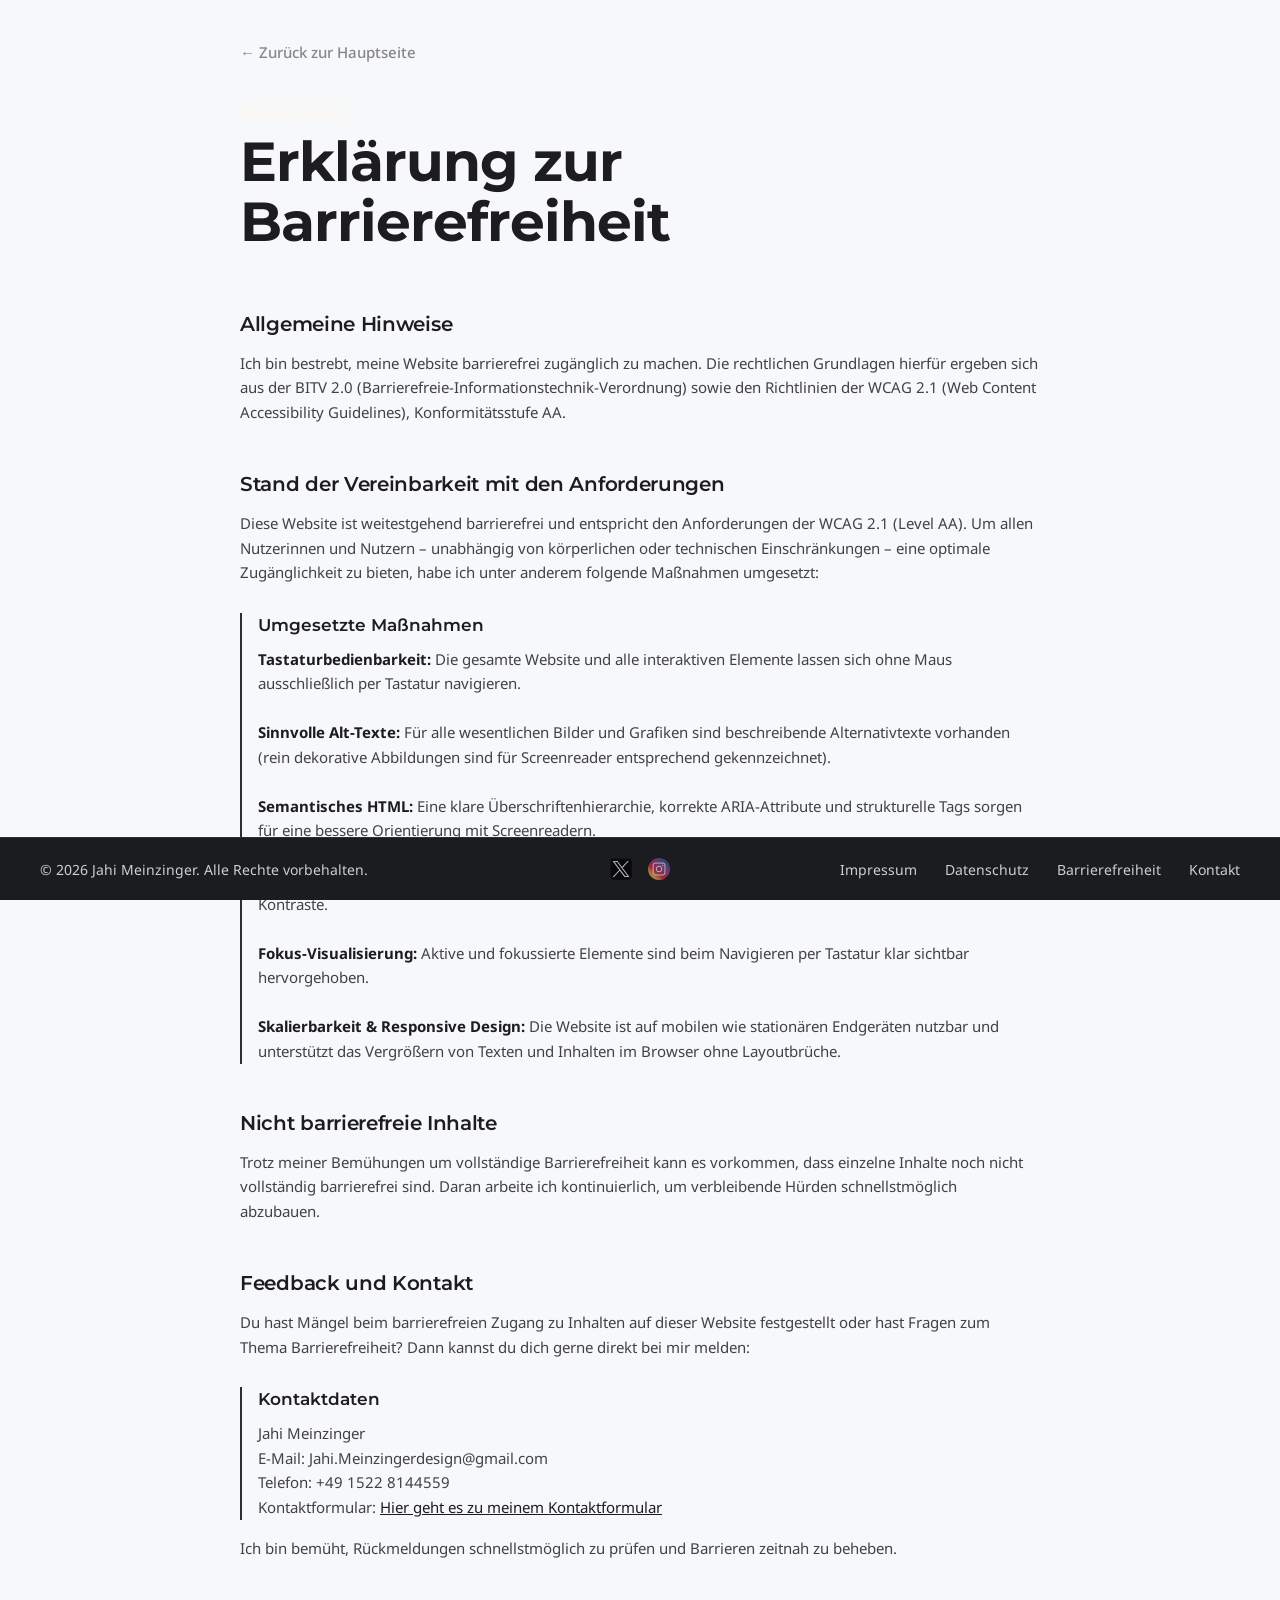
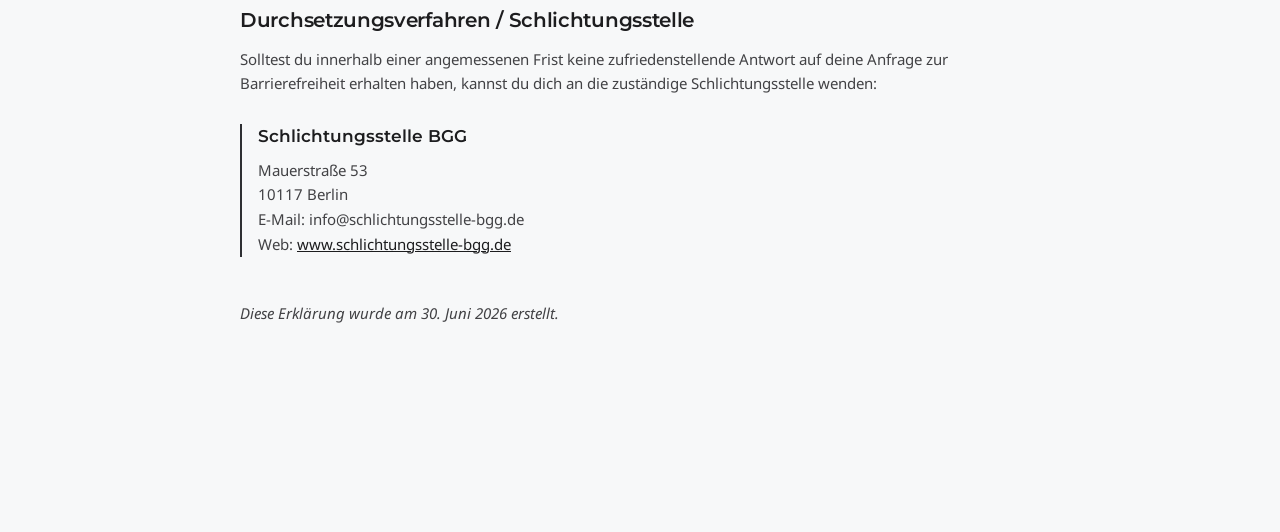
==== barrierefreiheit.html @ 6b7f763b "Website Upload All Code" ====
<!DOCTYPE html>
<html lang="de">
<head>
    <meta charset="UTF-8">
    <meta name="viewport" content="width=device-width, initial-scale=1.0">
    <title>Barrierefreiheit — Jahi Meinzinger</title>
    <link rel="stylesheet" href="style.css">
</head>
<body class="legal-page">

    <!-- Header mit Zurück-Link -->
    <header class="legal-header">
        <a href="index.html" class="back-link">&larr; Zurück zur Hauptseite</a>
    </header>

    <!-- Hauptinhalt Erklärung zur Barrierefreiheit -->
    <main class="legal-container">
        <span class="legal-tag">RECHTLICHES</span>
        <h1 class="legal-title">Erklärung zur Barrierefreiheit</h1>

        <!-- Einleitung & Grundlagen -->
        <section class="legal-block">
            <h4>Allgemeine Hinweise</h4>
            <p>
                Ich bin bestrebt, meine Website barrierefrei zugänglich zu machen. Die rechtlichen Grundlagen hierfür ergeben sich aus der BITV 2.0 (Barrierefreie-Informationstechnik-Verordnung) sowie den Richtlinien der WCAG 2.1 (Web Content Accessibility Guidelines), Konformitätsstufe AA.
            </p>
        </section>

        <!-- Stand der Vereinbarkeit -->
        <section class="legal-block">
            <h4>Stand der Vereinbarkeit mit den Anforderungen</h4>
            <p>
                Diese Website ist weitestgehend barrierefrei und entspricht den Anforderungen der WCAG 2.1 (Level AA). Um allen Nutzerinnen und Nutzern – unabhängig von körperlichen oder technischen Einschränkungen – eine optimale Zugänglichkeit zu bieten, habe ich unter anderem folgende Maßnahmen umgesetzt:
            </p>

            <div class="legal-sub-block">
                <h3>Umgesetzte Maßnahmen</h3>
                <p><strong>Tastaturbedienbarkeit:</strong> Die gesamte Website und alle interaktiven Elemente lassen sich ohne Maus ausschließlich per Tastatur navigieren.</p>
                <br>
                <p><strong>Sinnvolle Alt-Texte:</strong> Für alle wesentlichen Bilder und Grafiken sind beschreibende Alternativtexte vorhanden (rein dekorative Abbildungen sind für Screenreader entsprechend gekennzeichnet).</p>
                <br>
                <p><strong>Semantisches HTML:</strong> Eine klare Überschriftenhierarchie, korrekte ARIA-Attribute und strukturelle Tags sorgen für eine bessere Orientierung mit Screenreadern.</p>
                <br>
                <p><strong>Farbkontraste:</strong> Alle Text- und Interaktionselemente erfüllen die Mindestanforderungen an ausreichende Kontraste.</p>
                <br>
                <p><strong>Fokus-Visualisierung:</strong> Aktive und fokussierte Elemente sind beim Navigieren per Tastatur klar sichtbar hervorgehoben.</p>
                <br>
                <p><strong>Skalierbarkeit & Responsive Design:</strong> Die Website ist auf mobilen wie stationären Endgeräten nutzbar und unterstützt das Vergrößern von Texten und Inhalten im Browser ohne Layoutbrüche.</p>
            </div>
        </section>

        <!-- Nicht barrierefreie Inhalte -->
        <section class="legal-block">
            <h4>Nicht barrierefreie Inhalte</h4>
            <p>
                Trotz meiner Bemühungen um vollständige Barrierefreiheit kann es vorkommen, dass einzelne Inhalte noch nicht vollständig barrierefrei sind. Daran arbeite ich kontinuierlich, um verbleibende Hürden schnellstmöglich abzubauen.
            </p>
        </section>

        <!-- Feedback und Kontakt -->
        <section class="legal-block">
            <h4>Feedback und Kontakt</h4>
            <p>
                Du hast Mängel beim barrierefreien Zugang zu Inhalten auf dieser Website festgestellt oder hast Fragen zum Thema Barrierefreiheit? Dann kannst du dich gerne direkt bei mir melden:
            </p>

            <div class="legal-sub-block">
                <h3>Kontaktdaten</h3>
                <p>
                    Jahi Meinzinger<br>
                    E-Mail: Jahi.Meinzingerdesign@gmail.com<br>
                    Telefon: +49 1522 8144559<br>
                    Kontaktformular: <a href="index.html#kontakt">Hier geht es zu meinem Kontaktformular</a>
                </p>
            </div>
            <p style="margin-top: 16px;">
                Ich bin bemüht, Rückmeldungen schnellstmöglich zu prüfen und Barrieren zeitnah zu beheben.
            </p>
        </section>

        <!-- Durchsetzungsverfahren -->
        <section class="legal-block">
            <h4>Durchsetzungsverfahren / Schlichtungsstelle</h4>
            <p>
                Solltest du innerhalb einer angemessenen Frist keine zufriedenstellende Antwort auf deine Anfrage zur Barrierefreiheit erhalten haben, kannst du dich an die zuständige Schlichtungsstelle wenden:
            </p>

            <div class="legal-sub-block">
                <h3>Schlichtungsstelle BGG</h3>
                <p>
                    Mauerstraße 53<br>
                    10117 Berlin<br>
                    E-Mail: info@schlichtungsstelle-bgg.de<br>
                    Web: <a href="https://www.schlichtungsstelle-bgg.de" target="_blank" rel="noopener noreferrer">www.schlichtungsstelle-bgg.de</a>
                </p>
            </div>
        </section>

        <!-- Datum -->
        <section class="legal-block">
            <p><em>Diese Erklärung wurde am 30. Juni 2026 erstellt.</em></p>
        </section>
    </main>

    <!-- Footer -->
    <footer class="site-footer">
        <div class="footer-container">
            <p class="footer-copy">&copy; 2026 Jahi Meinzinger. Alle Rechte vorbehalten.</p>

            <div class="footer-social">
                <a href="https://x.com/J4111v1" target="_blank" rel="noopener noreferrer" aria-label="X (Twitter)">
                    <img src="assets/social-media/X-Logo-80x80.png" alt="X" class="social-icon">
                </a>
                <a href="https://www.instagram.com/j4111v1/" target="_blank" rel="noopener noreferrer" aria-label="Instagram">
                    <img src="assets/social-media/Instagram-Logo-80x80.png" alt="Instagram" class="social-icon">
                </a>
            </div>
            
            <nav class="footer-nav">
                <a href="impressum.html">Impressum</a>
                <a href="datenschutz.html">Datenschutz</a>
                <a href="barrierefreiheit.html">Barrierefreiheit</a>
                <a href="kontakt.html">Kontakt</a>
            </nav>
        </div>
    </footer>

</body>
</html>
---- style.css ----
/* ==========================================
   1. GOOGLE FONTS EINBINDEN
   (Montserrat, Lora, Noto Sans, Nunito Sans)
   ========================================== */
@import url('https://fonts.googleapis.com/css2?family=Lora:ital,wght@0,500;1,500&family=Montserrat:ital,wght@0,500;1,500&family=Noto+Sans:ital,wght@0,400;1,400&family=Nunito+Sans:ital,wght@0,500;1,500&display=swap');

/* ==========================================
   2. DESIGN-SYSTEM (VARIABLEN)
   ========================================== */
:root {
    /* Farben */
    --color-impressum-black: #1F1F1F;
    --color-white: #FFFFFF;
    --color-blue-house: #0C5AAA;
    --color-transparent-black: #1F1F1FB5;
    --color-skin: #FFF4E9;
    --color-black: #1B1C20;
    --color-white-subheadline: #FFFFFFC9;
    --color-divider: #1F1F1F45;
    --color-radial-black: #2E2F33;
    --color-blue-link: #008FCC;

    /* Schriften (Default = Montserrat) */
    --font-primary: 'Montserrat', sans-serif;
    --font-secondary: 'Lora', serif;
    --font-text: 'Noto Sans', sans-serif;
    --font-accent: 'Nunito Sans', sans-serif;
}

/* ==========================================
   3. GLOBALE BASE-STYLES (DEFAULT-REGELN)
   ========================================== */

/* Sanftes Scrollen für den OnePager */
html {
    scroll-behavior: smooth;
}

/* Standards für den Body */
body {
    font-family: var(--font-text);
    font-size: 16px;
    font-weight: 400;
    color: var(--color-black);
    background-color: var(--color-white);
    margin: 0;
    padding: 0;
    line-height: 1.5;
}

/* ==========================================
   4. ÜBERSCHRIFTEN (DEFAULT = MONTSERRAT 500)
   ========================================== */
h1,
h2,
h3,
h4,
h5,
h6 {
    font-family: var(--font-primary);
    font-weight: 500;
    margin-top: 0;
}

h1 { font-size: 86px; }
h2 { font-size: 60px; }
h3 { font-size: 54px; }
h4 { font-size: 44px; }
h5 { font-size: 34px; }
h6 { font-size: 28px; }

/* ==========================================
   5. HEADER & NAVIGATION STYLES
   ========================================== */

/* Die schwarze Leiste über die gesamte Breite */
.site-header {
    background-color: var(--color-black);
    height: 75px;
    width: 100%;
    position: sticky;
    top: 0;
    z-index: 1000;
    border-bottom: 1px solid var(--color-white);
}

/* Der innere Container */
.header-container {
    max-width: 1200px;
    height: 100%;
    margin: 0 auto;
    padding: 0 40px;
    display: flex;
    justify-content: space-between;
    align-items: center;
}

/* Logo Styling */
.logo-link {
    display: flex;
    align-items: center;
}

.logo-img {
    width: 45px;
    height: auto;
}

/* Navigations-Liste */
.main-nav ul {
    list-style: none;
    margin: 0;
    padding: 0;
    display: flex;
    gap: 32px;
}

/* Die Links im Menü */
.main-nav a {
    position: relative;
    text-decoration: none;
    color: var(--color-white);
    font-family: var(--font-primary);
    font-size: 16px;
    font-weight: 500;
    padding-bottom: 6px;
    transition: color 0.3s ease;
}

.main-nav a::after {
    content: '';
    position: absolute;
    bottom: 0;
    left: 0;
    width: 0%;
    height: 2px;
    background-color: var(--color-skin);
    transition: width 0.3s ease;
}

.main-nav a:hover::after {
    width: 100%;
}

/* ==========================================
   6. HERO SECTION
   ========================================== */
.hero-section {
    width: 100%;
    min-height: calc(100vh - 75px);
    background: radial-gradient(circle at center, var(--color-radial-black) 0%, var(--color-black) 80%);
    display: flex;
    align-items: flex-start;
    padding-top: 7vh;
    box-sizing: border-box;
    position: relative;
    overflow: hidden;
}

.hero-container {
    max-width: 1200px;
    width: 100%;
    margin: 0 auto;
    padding: 0 40px;
}

/* ==========================================
   7. HERO INHALTE (TEXT & TITEL)
   ========================================== */
.hero-text-block {
    max-width: 650px;
    width: 100%;
    display: flex;
    flex-direction: column;
    gap: 0px;
    position: relative;
    z-index: 3;
}

.overline {
    font-family: var(--font-accent);
    font-size: 16px;
    font-weight: 500;
    color: var(--color-white-subheadline);
    text-transform: uppercase;
    letter-spacing: 1.5px;
    display: block;
    margin-bottom: 6px;
}

.section-title {
    color: var(--color-white);
    margin-bottom: -6px;
    line-height: 1.1;
    position: relative;
    transform: translate(-5px, 0px);
}

.section-number {
    font-family: var(--font-primary);
    font-size: 24px;
    font-weight: 500;
    color: var(--color-white);
    position: absolute;
    right: calc(100% + 16px);
    top: -7px;
    transform: translate(0px, 14px);
}

.hero-subheadline {
    font-family: var(--font-secondary);
    font-size: 16px;
    font-weight: 500;
    color: var(--color-white-subheadline);
    line-height: 1.6;
    transform: translate(0px, -14px);
    margin-bottom: 140px;
}

/* ==========================================
   8. MAIN HEADLINE & ANIMATED TEXT
   ========================================== */
.hero-main-title {
    font-family: var(--font-primary);
    font-size: 80px;
    font-weight: 500;
    color: var(--color-white);
    line-height: 1.0;
    margin: 0;
}

.animated-text-container {
    display: inline-block;
    position: relative;
    min-width: 320px;
    height: 1.2em;
    vertical-align: bottom;
}

.animated-word {
    position: absolute;
    left: 0;
    top: 13px;
    opacity: 0;
    white-space: nowrap;
    color: var(--color-skin);
    animation: fadeTextCycle 12s infinite;
}

.animated-word:nth-child(1) { animation-delay: 0s; }
.animated-word:nth-child(2) { animation-delay: 3s; }
.animated-word:nth-child(3) { animation-delay: 6s; }
.animated-word:nth-child(4) { animation-delay: 9s; }

@keyframes fadeTextCycle {
    0% { opacity: 0; transform: translateY(12px); }
    5% { opacity: 1; transform: translateY(0); }
    22% { opacity: 1; transform: translateY(0); }
    27% { opacity: 0; transform: translateY(-12px); }
    100% { opacity: 0; }
}

@keyframes smoothCircleFade {
    0% { opacity: 0; }
    100% { opacity: 1; }
}

.hero-secondary-subheadline {
    font-family: var(--font-secondary);
    font-size: 16px;
    font-weight: 500;
    color: var(--color-white-subheadline);
    line-height: 1.6;
    margin-top: 8px;
}

.hero-actions {
    display: flex;
    gap: 16px;
    margin-top: 44px;
    align-items: center;
}

.btn {
    display: inline-flex;
    align-items: center;
    justify-content: center;
    padding: 12px 28px;
    font-family: var(--font-secondary);
    font-size: 15px;
    font-weight: 500;
    border-radius: 8px;
    text-decoration: none;
    transition: all 0.25s ease;
    cursor: pointer;
}

.btn-primary {
    background-color: var(--color-white);
    color: var(--color-black);
    border: 1px solid var(--color-white);
}

.btn-primary:hover {
    background-color: var(--color-skin);
    transform: translateY(-2px);
    border: 1px solid var(--color-skin);
    box-shadow: 0 4px 15px rgba(255, 255, 255, 0.2);
}

.btn-secondary {
    background-color: var(--color-blue-link);
    color: var(--color-white);
    border: 1px solid rgba(255, 255, 255, 0.2);
}

.btn-secondary:hover {
    background-color: var(--color-blue-house);
    transform: translateY(-2px);
    box-shadow: 0 4px 15px rgba(255, 255, 255, 0.2);
}

.hero-visual {
    position: absolute;
    right: 5%;
    bottom: 0;
    width: 50%;
    height: 100%;
    display: flex;
    justify-content: center;
    align-items: flex-end;
    z-index: 1;
    pointer-events: none;
}

.hero-blue-circle {
    position: absolute;
    width: 550px;
    height: 550px;
    border-radius: 50%;
    background: linear-gradient(180deg, var(--color-blue-link) 0%, rgba(0, 0, 0, 0) 75%);
    top: 45%;
    left: 50%;
    transform: translate(-74%, -58%);
    z-index: 1;
    animation: smoothCircleFade 3s ease-out 0s both;
}

.hero-portrait {
    position: relative;
    z-index: 2;
    height: 118%;
    object-fit: contain;
    transform: translate(-165px, 0);
}

/* ==========================================
   9. SIDE NAVIGATION (SEITEN-NAV)
   ========================================== */
.side-nav {
    position: fixed;
    right: 42px;
    top: 50%;
    transform: translateY(-50%);
    z-index: 100;
}

.side-nav-list {
    list-style: none;
    padding: 0;
    margin: 0;
    display: flex;
    flex-direction: column;
    gap: 26px;
    position: relative;
}

.side-nav-list::before {
    content: '';
    position: absolute;
    top: 12px;
    bottom: 12px;
    right: 15px;
    width: 1px;
    background-color: rgba(255, 255, 255, 0.15);
    z-index: -1;
}

.side-nav-link {
    display: flex;
    align-items: center;
    justify-content: flex-end;
    gap: 16px;
    text-decoration: none;
    color: rgba(255, 255, 255, 0.4);
    transition: all 0.3s ease;
}

.side-nav-link .nav-label {
    font-family: var(--font-secondary);
    font-size: 15px;
    font-weight: 500;
    letter-spacing: 0.5px;
    opacity: 0;
    transform: translateX(12px);
    transition: all 0.3s ease;
    white-space: nowrap;
    pointer-events: none;
}

.side-nav-link .nav-number {
    font-family: var(--font-primary);
    font-size: 13px;
    font-weight: 600;
    width: 32px;
    height: 32px;
    border-radius: 50%;
    background-color: #0d0d0d;
    border: 1px solid rgba(255, 255, 255, 0.25);
    display: flex;
    align-items: center;
    justify-content: center;
    transition: all 0.3s ease;
}

.side-nav-link:hover,
.side-nav-link.active {
    color: var(--color-white);
}

.side-nav-link:hover .nav-label,
.side-nav-link.active .nav-label {
    opacity: 1;
    transform: translateX(0);
}

.side-nav-link:hover .nav-number,
.side-nav-link.active .nav-number {
    border-color: var(--color-skin);
    background-color: var(--color-skin);
    color: var(--color-black);
    box-shadow: 0 0 16px rgba(255, 255, 255, 0.25);
}

/* ==========================================
   SEKTION 3 (INVERSE) - AKTIV-ZUSTAND
   ========================================== */

/* 1. Inaktive Punkte in Sektion 3 (Tiefschwarz, abgedunkelte Zahl) */
.side-nav-link.inverse .nav-number {
    background-color: #111111 !important;
    border: 1px solid rgba(255, 255, 255, 0.25) !important;
}

/* 2. AKTIVER Punkt in Sektion 3 (Helleres Schwarz/Anthrazit + weiße Zahl) */
.side-nav-link.inverse.active .nav-number {
    background-color: #53535a !important; /* Helleres Schwarz / Anthrazit */
    border-color: #38383a !important;
    color: #ffffff !important;           /* Strahlend weiße 03 */
    box-shadow: 0 0 10px rgba(0, 0, 0, 0.2); /* Dezenter Schatten zur Hervorhebung */
}

/* 3. Aktives Label "Philosophie" */
.side-nav-link.inverse.active .nav-label {
    color: var(--color-black) !important;
    font-weight: 600;
}

/* ==========================================
   10. PROJECTS SECTION (PROJEKTE)
   ========================================== */
.projects-section {
    position: relative;
    background-color: var(--color-black);
    padding: 120px 0;
    overflow: hidden;
}

.projects-bg-glow {
    position: absolute;
    top: 30%;
    left: 50%;
    transform: translate(-50%, -50%);
    width: 600px;
    height: 600px;
    background: radial-gradient(circle, var(--color-blue-link) 0%, rgba(0,0,0,0) 70%);
    opacity: 0.15;
    pointer-events: none;
    z-index: 0;
}

.projects-container {
    position: relative;
    z-index: 1;
    width: 100%;
    max-width: 1440px;
    margin: 0 auto;
    padding: 0 40px;
}

/* HEADER GRID */
.projects-header-grid {
    display: grid;
    grid-template-columns: 5% 1.5fr 0.8fr; 
    gap: 47px;
    margin-bottom: 40px;
    align-items: start;
}

/* OVERLINES & TYPO */
.overline-programme,
.overline-galerie,
.overline {
    font-size: 12px;
    letter-spacing: 2px;
    text-transform: uppercase;
    color: var(--color-skin);
    display: block;
    margin-bottom: 12px;
}

.overline-galerie {
    transform: translateX(-1px);
    margin-left: 0;
}

.overline-small {
    font-size: 12px;
    color: var(--color-white-subheadline);
}

.projects-header-grid .section-title {
    font-size: 60px;
    font-weight: 700;
    color: var(--color-white);
    margin: 0 0 12px 0;
    display: flex;
    align-items: center;
    gap: 16px;
    left: -46px;
}

.projects-header-grid .section-number {
    font-size: 24px;
    color: var(--color-skin);
    font-weight: 400;
    position: static;
    transform: none;
    margin-bottom: 23px;
    transform: translateX(0px);
}

.section-subheadline {
    color: var(--color-white-subheadline);
    font-size: 16px;
    margin-bottom: 28px;
    max-width: 480px;
    transform: translateX(-2px);
}

.header-col-design {
    transform: translateX(-203px);
}

.einfuehrung-text-small {
    font-size: 16px;
    line-height: 1.64;
    color: var(--color-white-subheadline);
    max-width: 420px;
}

/* FILTER NAVIGATION */
.projects-filter {
    display: flex;
    flex-wrap: wrap;
    gap: 12px;
}

.filter-btn {
    background: transparent;
    border: 1px solid rgba(255, 255, 255, 0.15);
    color: rgba(255, 255, 255, 0.6);
    padding: 8px 16px;
    border-radius: 20px;
    font-size: 13px;
    cursor: pointer;
    transition: all 0.3s ease;
}

.filter-btn:hover,
.filter-btn.active {
    background: var(--color-white);
    color: var(--color-black);
    border-color: var(--color-white);
}

/* BODY GRID & SIDEBAR */
.projects-body-grid {
    display: grid;
    grid-template-columns: 5% 1.5fr 0.8fr; 
    gap: 32px;
    margin-left: 13px;
}

.overline-programme {
    transform: translate(-40px, 238px);
}

.sidebar-programs {
    transform: translateX(-53px);
}

.sidebar-programs .programs-list {
    display: flex;
    flex-direction: column;
    gap: 20px;
    margin-top: 50px;
}

.program-item img {
    width: 36px;
    height: 36px;
    object-fit: contain;
    filter: grayscale(100%);
    opacity: 0.5;
    transition: all 0.3s ease;
}

.program-item:hover img {
    filter: grayscale(0%);
    opacity: 1;
    transform: scale(1.1);
}

/* PROJEKTE GRID (SPALTE 2 & 3 RECHTS) */
.projects-grid {
    grid-column: 2 / span 2;
    display: grid;
    grid-template-columns: repeat(2, 1fr);
    gap: 48px 32px;
}

.project-card {
    display: flex;
    flex-direction: column;
    gap: 16px;
}

.project-image-wrapper {
    width: 100%;
    border-radius: 8px;
    overflow: hidden;
    background-color: #141414;
    border: 1px solid rgba(255, 255, 255, 0.05);
}

.project-img {
    width: 100%;
    height: 100%;
    object-fit: cover;
    display: block;
    transition: transform 0.5s ease;
}

.project-card:hover .project-img {
    transform: scale(1.04);
}

/* Formate / Höhen */
.format-portrait-large .project-image-wrapper {
    aspect-ratio: 3 / 4;
}

.format-portrait-small .project-image-wrapper,
.format-square .project-image-wrapper {
    aspect-ratio: 1 / 1;
}

/* Card Information */
.project-title {
    font-size: 18px;
    color: var(--color-white);
    margin: 0 0 6px 0;
}

.project-description {
    font-size: 14px;
    color: rgba(255, 255, 255, 0.6);
    margin: 0 0 10px 0;
}

.project-category-tag {
    font-size: 11px;
    text-transform: uppercase;
    letter-spacing: 1px;
    color: var(--color-skin);
}

/* Versteckte Projekte */
.project-card.is-hidden {
    display: none !important;
}

/* ==========================================
   BUTTON: MEHR PROJEKTE ANZEIGEN
   ========================================== */
.projects-more-wrapper {
    grid-column: 1 / -1; /* Nimmt exakt beide Spalten des Projekt-Grids ein */
    display: flex;
    justify-content: center;
    padding-top: 20px;
}

.btn-more-projects {
    background: rgba(255, 255, 255, 0.03);
    border: 1px solid var(--color-skin);
    color: var(--color-white);
    padding: 14px 32px;
    border-radius: 30px;
    font-size: 14px;
    font-weight: 500;
    letter-spacing: 0.5px;
    cursor: pointer;
    display: inline-flex;
    align-items: center;
    gap: 12px;
    transition: all 0.3s ease;
}

.btn-more-projects:hover {
    background: var(--color-skin);
    color: var(--color-black);
    transform: translateY(-2px);
    box-shadow: 0 10px 20px rgba(0, 0, 0, 0.2);
}

.btn-more-projects .btn-icon {
    transition: transform 0.3s ease;
}

.btn-more-projects:hover .btn-icon {
    transform: translateY(3px);
}

/* Speziell für Vollbild-Mockups (z. B. ganze Websites) */
.project-card.format-contain .project-img {
    object-fit: contain; /* Zeigt das gesamte Bild ohne Anschnitt */
}

/* Optional: Gibt dem Rahmen z.B. einen weißen oder dunklen Hintergrund, 
   damit die Ränder oben/unten sauber aussehen */
.project-card.format-contain .project-image-wrapper {
    background-color: #ffffff; /* Weiß lässt deinen Website-Screenshot nahtlos übergehen */
    display: flex;
    align-items: center;
    justify-content: center;
}

/* Container für mehrere übereinanderliegende Bilder vorbereiten */
.project-image-wrapper {
    position: relative; /* Wichtig für die absolute Positionierung des Hover-Bildes */
}

/* Das zweite Bild liegt exakt über dem ersten Bild */
.project-img-hover {
    position: absolute;
    top: 0;
    left: 0;
    width: 100%;
    height: 100%;
    object-fit: cover;
    opacity: 0; /* Standardmäßig unsichtbar */
    transition: opacity 0.5s ease, transform 0.5s ease; /* Geschmeidiges Einblenden + Zoom */
    pointer-events: none; /* Klicks gehen durch das Bild hindurch */
}

/* HOVER-EFFEKT: Zweites Bild einblenden */
.project-card:hover .project-img-hover {
    opacity: 1; /* Bild wird sichtbar */
}

/* ZOOM-EFFEKT: Beide Bilder zoomen beim Hovern mit */
.project-card:hover .project-img,
.project-card:hover .project-img-hover {
    transform: scale(1.04);
}

.filter-empty-message {
    grid-column: 1 / -1;
    text-align: center;
    
    /* 1. Verhindert das Dehnen der Box nach unten */
    align-self: start; 
    height: auto; 

    /* 2. Kompakterer Innenabstand (nach Bedarf anpassen) */
    padding: 30px 20px; 

    /* Restliches Styling */
    color: var(--color-white-subheadline);
    font-family: var(--font-secondary);
    font-size: 18px;
    background: rgba(255, 255, 255, 0.02);
    border: 1px dashed rgba(255, 255, 255, 0.15);
    border-radius: 8px;

    /* Nimm den Text nach oben */
    margin-top: -1067px; /* Passe den Wert an (z. B. -600px bis -1000px), bis es perfekt sitzt */
    position: relative;
    z-index: 5;
}

/* ==========================================
   SEKTION 3: PHILOSOPHIE
   ========================================== */
   
.philosophy-section {
    background-color: #f7f8f9; /* Subtiler, technischer Hellgrau-Ton */
    color: #121212; /* Dunkler Text für hervorragende Lesbarkeit */
    padding: 120px 0;
    width: 100%;
}

.philosophy-container {
    max-width: 1200px;
    margin: 0 auto;
    padding: 0 24px;
    display: grid;
    grid-template-columns: 1fr 1.2fr;
    gap: 80px;
    align-items: start;
}

/* Linke Spalte */
.philosophy-intro {
    position: sticky;
    top: 60px; /* Bleibt beim Scrollen leicht mit im Sichtfeld */
}

.section-tag {
    display: block;
    font-size: 12px;
    font-weight: 600;
    text-transform: uppercase;
    letter-spacing: 1.5px;
    color: #666666;
    margin-bottom: 20px;
    transform: translateX(-3px);
}

/* 2. Die Zahl aus dem Textfluss nehmen & nach links schieben */
.section-number-3 {
    font-size: 24px;
    font-weight: 400;
    color: var(#666666);
    
    position: absolute;  /* Nimmt die 03 aus dem Textfluss */
    left: -45px;         /* Schiebt die 03 in den linken Weißraum */
    top: 6px;            /* Richtet die 03 vertikal an "Fokus" aus */
}

/* 1. Dem Elternelement die absolute Positionierung der Zahl erlauben */
.philosophy-title {
    font-size: 48px;
    font-weight: 700;
    line-height: 1.1;
    letter-spacing: -1px;
    margin-bottom: 24px;
    color: var(--color-black);
    transform: translateX(-7px);
    
    position: relative; /* Absoluter Anker für die 03 */
}

.philosophy-desc {
    font-size: 17px;
    line-height: 1.6;
    color: #444444;
    max-width: 400px;
    transform: translateX(-5px);
}

/* Rechte Spalte: Vertikale Liste */
.philosophy-list {
    display: flex;
    flex-direction: column;
}

.philosophy-item {
    padding: 36px 0;
    border-bottom: 1px solid rgba(0, 0, 0, 0.12); /* Feine Trennlinien wie in Bild 1 */
}

.philosophy-item:first-child {
    padding-top: 0;
}

.philosophy-item:last-child {
    border-bottom: none;
    padding-bottom: 0;
}

.philosophy-item h3 {
    font-size: 26px;
    font-weight: 600;
    margin-bottom: 10px;
    color: #111111;
    letter-spacing: -0.5px;
}

.philosophy-item p {
    font-size: 16px;
    line-height: 1.5;
    color: #555555;
    max-width: 500px;
}

/* Responsive Anpassung für Tablets & Smartphones */
@media (max-width: 868px) {
    .philosophy-section {
        padding: 80px 0;
    }

    .philosophy-container {
        grid-template-columns: 1fr;
        gap: 48px;
    }

    .philosophy-intro {
        position: static;
    }

    .philosophy-title {
        font-size: 36px;
    }
}

/* ==========================================
   SEKTION 4: KONTAKT
   ========================================== */
.contact-section {
    position: relative;
    background-color: var(--color-black, #0d0d0d);
    color: var(--color-white, #ffffff);
    padding: 120px 0; /* Um 10px reduziert (von 160px auf 150px) */
    overflow: hidden;
    text-align: center;
}

/* Radialer Verlauf analog zu Sektion 1 */
.contact-bg-glow {
    position: absolute;
    top: 50%;
    left: 50%;
    transform: translate(-50%, -50%);
    width: 700px;
    height: 700px;
    background: radial-gradient(circle, var(--color-radial-black, #2E2F33) 0%, rgba(0, 0, 0, 0) 70%);
    opacity: 0.8; /* Erhöht für einen sichtbaren, weichen Kreis-Effekt */
    pointer-events: none;
    z-index: 0;
}

.contact-container {
    position: relative;
    z-index: 1;
    max-width: 800px;
    margin: 0 auto;
    padding: 0 10px;
    display: flex;
    flex-direction: column;
    align-items: center;
}

/* Nummer & Label */
.contact-number {
    font-size: 14px;
    color: var(--color-skin, #d1a374);
    font-weight: 500;
    margin-bottom: 4px;
}

.contact-tag {
    font-size: 13px;
    letter-spacing: 2px;
    text-transform: uppercase;
    color: var(--color-white-subheadline, #a1a1a6);
    margin-bottom: 24px;
}

/* Headline */
.contact-title {
    font-size: 56px;
    font-weight: 700;
    letter-spacing: -1px;
    margin-bottom: 26px;
    color: var(--color-white, #ffffff);
}

/* Invertierter Button */
.contact-action {
    margin-bottom: 38px;
}

.contact-btn {
    display: inline-block;
    background-color: #ffffff;
    color: #000000;
    font-weight: 600;
    font-size: 16px;
    padding: 16px 36px;
    border-radius: 6px;
    text-decoration: none;
    transition: transform 0.2s ease, box-shadow 0.2s ease;
}

.contact-btn:hover {
    transform: translateY(-2px);
    box-shadow: 0 8px 20px rgba(255, 255, 255, 0.2);
}

/* Kontaktdaten (Mail & Tel) */
.contact-email,
.contact-phone {
    font-size: 16px;
    color: var(--color-white-subheadline, #a1a1a6);
    text-decoration: none;
    transition: color 0.2s ease;
}

.contact-email {
    margin-bottom: 8px; /* Kleiner Abstand zur Telefonnummer */
}

.contact-email:hover,
.contact-phone:hover {
    color: var(--color-white, #ffffff);
}

/* Responsive Anpassung für Mobilgeräte */
@media (max-width: 768px) {
    .contact-section {
        padding: 90px 0;
    }
    .contact-title {
        font-size: 40px;
        margin-bottom: 36px;
    }
}

/* ==========================================
   FOOTER
   ========================================== */
/* ==========================================
   FOOTER (STICKY & BALANCED)
   ========================================== */
.site-footer {
    position: sticky;
    bottom: 0;
    z-index: 100;
    background-color: var(--color-black, #0d0d0d);
    border-top: 1px solid rgba(255, 255, 255, 0.08);
    padding: 20px 0; /* Slightly tighter vertical padding for a sleek sticky bar */
    font-size: 14px;
}

.footer-container {
    max-width: 1200px;
    margin: 0 auto;
    padding: 0 24px;
    
    /* 3-column Grid ensures the center column is dead-center regardless of text lengths */
    display: grid;
    grid-template-columns: 1fr auto 1fr;
    align-items: center;
    gap: 20px;
}

.footer-copy {
    color: var(--color-white-subheadline, #86868b);
    margin: 0;
    justify-self: start;
}

/* Social Media Icons (Centered) */
.footer-social {
    display: flex;
    align-items: center;
    gap: 16px;
    justify-self: center; /* Locks icons to the true center */
}

.footer-social a {
    display: inline-flex;
    align-items: center;
    justify-content: center;
    opacity: 0.65;
    transition: opacity 0.2s ease, transform 0.2s ease;
}

.footer-social a:hover {
    opacity: 1;
    transform: translateY(-2px);
}

.social-icon {
    width: 22px;
    height: 22px;
    object-fit: contain;
}

/* Navigation Links (Right-aligned) */
.footer-nav {
    display: flex;
    gap: 28px;
    flex-wrap: wrap;
    justify-self: end;
}

.footer-nav a {
    position: relative; /* WICHTIG: Damit die Linie am Text bleibt */
    color: var(--color-white-subheadline, #86868b);
    text-decoration: none;
    transition: color 0.2s ease;
}

/* Die Start-Position der Linie (0% Breite, unsichtbar) */
.footer-nav a::after {
    content: '';
    position: absolute;
    bottom: -4px; /* Abstand zwischen Text und Linie */
    left: 0;
    width: 0%;
    height: 1px; /* Dicke der Linie */
    background-color: var(--color-white, #ffffff); /* Farbe der Linie */
    transition: width 0.3s ease-in-out;
}

.footer-nav a:hover {
    color: var(--color-white, #ffffff);
}

/* Beim Hovern fährt die Linie auf 100% aus */
.footer-nav a:hover::after {
    width: 100%;
}

/* Responsive behavior for mobile */
@media (max-width: 768px) {
    .site-footer {
        position: static; /* Disables sticky positioning on mobile to save screen real estate */
    }

    .footer-container {
        display: flex;
        flex-direction: column-reverse;
        text-align: center;
        gap: 16px;
    }

    .footer-nav,
    .footer-social {
        justify-content: center;
    }
}

/* ==========================================
   10. UNTERSEITEN (IMPRESSUM & RECHTLICHES)
   ========================================== */
body.legal-page {
    /* Helles Off-White als Hintergrund */
    background-color: #f7f8f9;
    color: #1d1d1f;
    min-height: 100vh;
}

/* Back Link Header */
.legal-header {
    max-width: 800px;
    margin: 0 auto;
    padding: 40px 24px 0;
}

.back-link {
    color: #86868b; /* Dezentere Farbe für den Zurück-Link */
    text-decoration: none;
    font-size: 15px;
    font-weight: 500;
    transition: color 0.2s ease, transform 0.2s ease;
    display: inline-block;
}

.back-link:hover {
    color: #1d1d1f; /* Dunkler beim Hovern */
    transform: translateX(-4px);
}

/* Hauptcontainer */
.legal-container {
    max-width: 800px;
    margin: 0 auto;
    padding: 40px 24px 100px;
}

/* Kicker Tag */
.legal-tag {
    font-size: 13px;
    letter-spacing: 2px;
    text-transform: uppercase;
    color: var(--color-skin, #d1a374); /* Dein Akzentton als schöner Kontrast */
    font-weight: 600;
    display: block;
}

/* Exakte 55px H1 Headline */
.legal-title {
    font-size: 55px;
    font-weight: 700;
    letter-spacing: -1px;
    margin-top: 8px;
    margin-bottom: 56px;
    color: #1d1d1f; /* Tiefes Schwarz-Anthrazit */
    line-height: 1.1;
}

/* Sektionen */
.legal-block {
    margin-bottom: 44px;
}

/* H4 für untere Hauptheadlines */
.legal-block h4 {
    font-size: 20px;
    font-weight: 600;
    color: #1d1d1f; /* Satte Hauptüberschrift */
    margin-bottom: 12px;
    letter-spacing: -0.3px;
}

/* H3 für Unterebenen (I, II, III) */
.legal-sub-block {
    margin-top: 28px;
    padding-left: 16px;
    border-left: 2px solid var(--color-radial-black); /* Akzentlinie links */
}

.legal-sub-block h3 {
    font-size: 17px;
    font-weight: 600;
    color: #1d1d1f;
    margin-bottom: 8px;
}

/* Fließtext & Absätze */
.legal-block p,
.legal-sub-block p {
    font-size: 15px;
    line-height: 1.65;
    color: #424245; /* Dezenteres, weicheres Dunkelgrau für bessere Lesbarkeit */
    margin: 0;
}

.legal-block strong {
    color: #1d1d1f; /* Hervorhebungen bleiben kräftig */
}

.legal-block a {
    color: #1d1d1f;
    text-decoration: underline;
    transition: opacity 0.2s ease;
}

.legal-block a:hover {
    opacity: 0.6;
}

/* Mobile Responsive Anpassung */
@media (max-width: 768px) {
    .legal-title {
        font-size: 38px;
        margin-bottom: 40px;
    }
    
    .legal-block h4 {
        font-size: 18px;
    }
    
    .legal-sub-block {
        padding-left: 12px;
    }
}


/* ==========================================
   EIGENSTÄNDIGE KONTAKTSEITE (ISOLIERT)
   ========================================== */

.page-contact-wrapper {
    max-width: 1200px;
    margin: 40px auto;
    padding: 0 20px;
    display: grid;
    grid-template-columns: 1.2fr 0.8fr;
    gap: 60px;
}

.page-contact-form-section .form-instruction {
    margin-bottom: 20px;
    font-size: 0.9rem;
    color: #666;
}

.page-contact-form .form-row {
    display: grid;
    grid-template-columns: 1fr 1fr;
    gap: 60px;
}

.page-contact-form .form-group {
    margin-bottom: 20px;
    display: flex;
    flex-direction: column;
}

.page-contact-form label {
    font-weight: 500;
    margin-bottom: 6px;
    font-size: 0.95rem;
}

.page-contact-form input[type="text"],
.page-contact-form input[type="email"],
.page-contact-form input[type="tel"],
.page-contact-form select,
.page-contact-form textarea {
    width: 100%;
    padding: 12px;
    border: 1px solid #d1d1d6;
    border-radius: 4px;
    background-color: #f2f2f7;
    font-size: 1rem;
}

.page-contact-radio-group {
    display: flex;
    flex-wrap: wrap;
    gap: 15px;
    margin-top: 5px;
}

.page-contact-radio-item {
    display: flex;
    align-items: center;
    gap: 5px;
    font-size: 0.9rem;
    cursor: pointer;
}

.page-contact-checkbox-group {
    flex-direction: row !important;
    align-items: center;
    gap: 10px;
}

.page-contact-submit-btn {
    background-color: #0082c3;
    color: #ffffff;
    border: none;
    padding: 14px 28px;
    font-weight: 700;
    cursor: pointer;
    border-radius: 2px;
    transition: background-color 0.2s ease;
}

.page-contact-submit-btn:hover {
    background-color: #006699;
}

/* Info-Spalte rechts */
.page-contact-info-section .info-block {
    margin-left: 40px;
    font-size: 16px;
    margin-top: 122px;
    margin-bottom: 40px;
}

.page-contact-info-section h6, 
.page-contact-info-section h6 {
    margin-bottom: 20px;
    line-height: 120%;
}

.page-contact-social-links {
    display: flex;
    gap: 25px;
    margin-top: 15px;
}

.page-contact-social-card {
    display: flex;
    align-items: center;
    gap: 10px;
    text-decoration: none;
    color: inherit;
    font-weight: 600;
}

.page-contact-social-card img {
    width: 40px;
    height: 40px;
}

/* Responsive Anpassung */
@media (max-width: 768px) {
    .page-contact-wrapper {
        grid-template-columns: 1fr;
    }
    .page-contact-form .form-row {
        grid-template-columns: 1fr;
    }
}

.info-block-2 {
    margin-left: 40px;
}
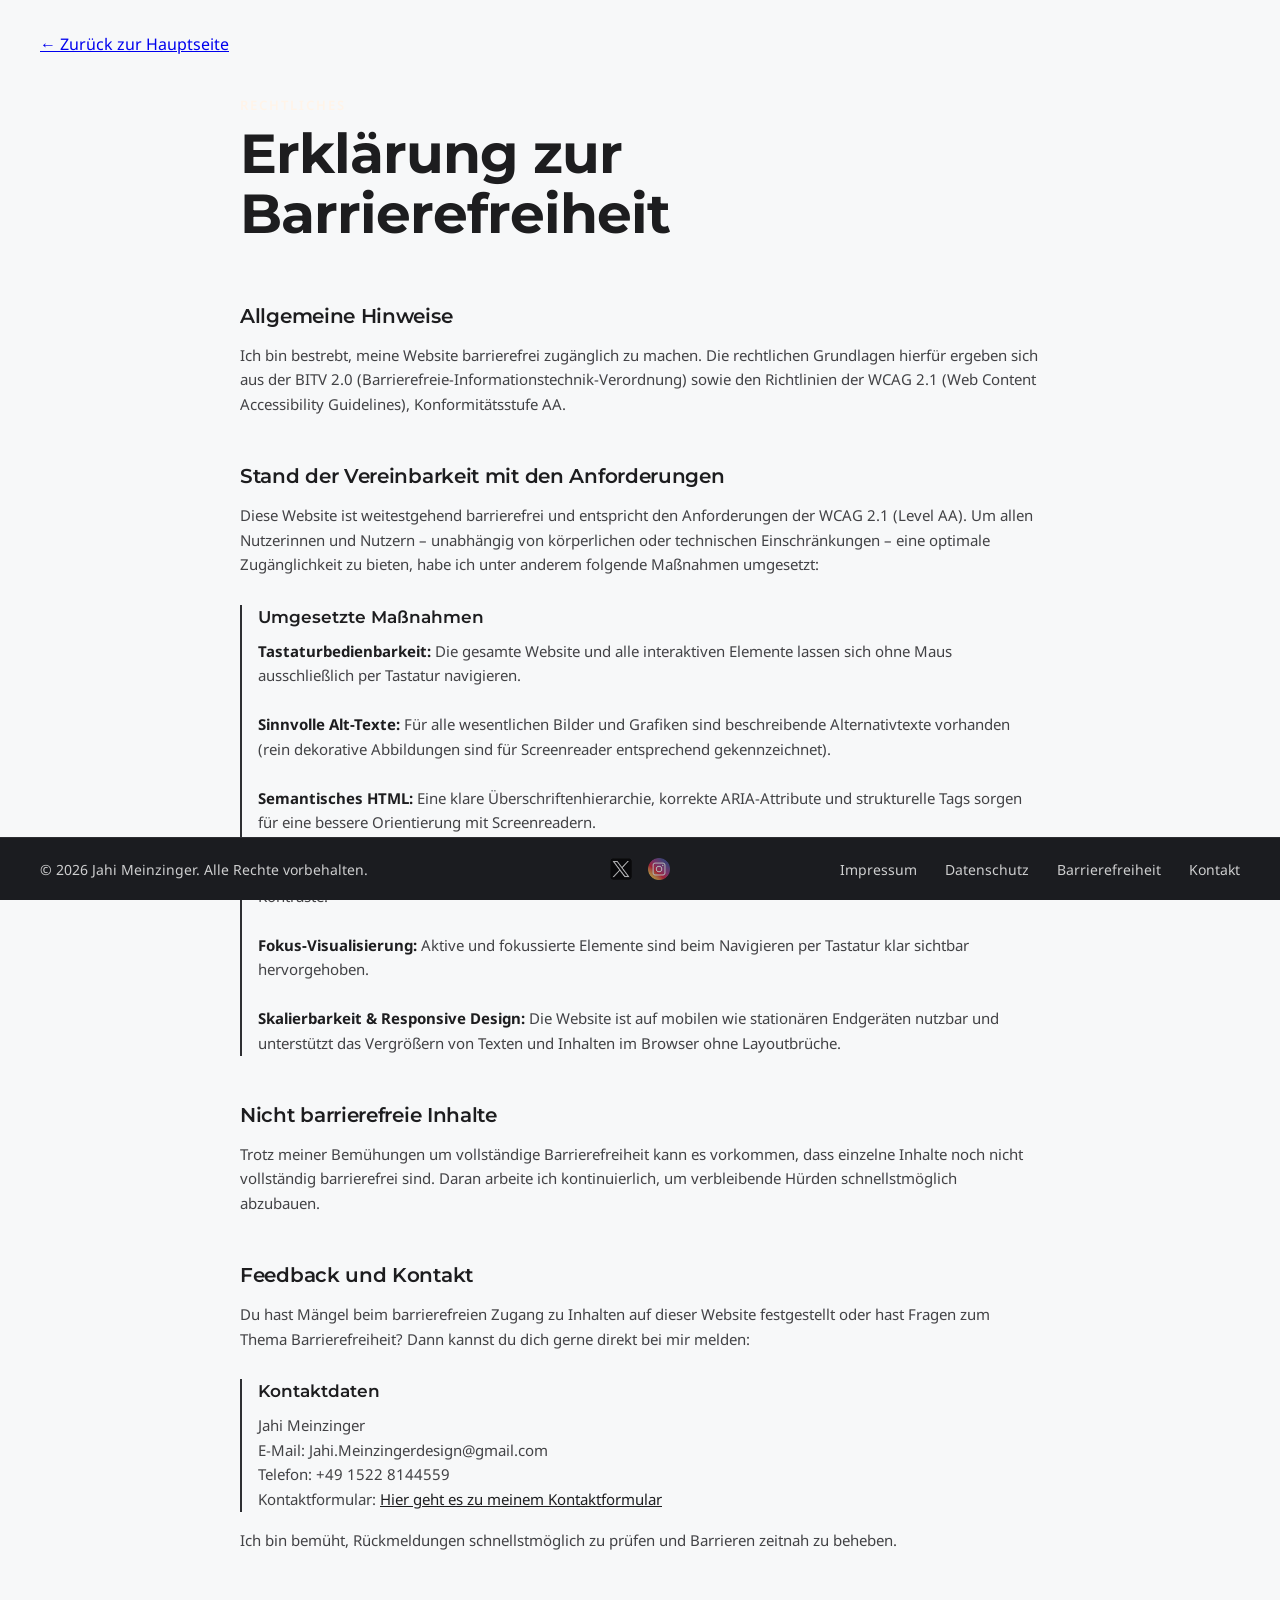
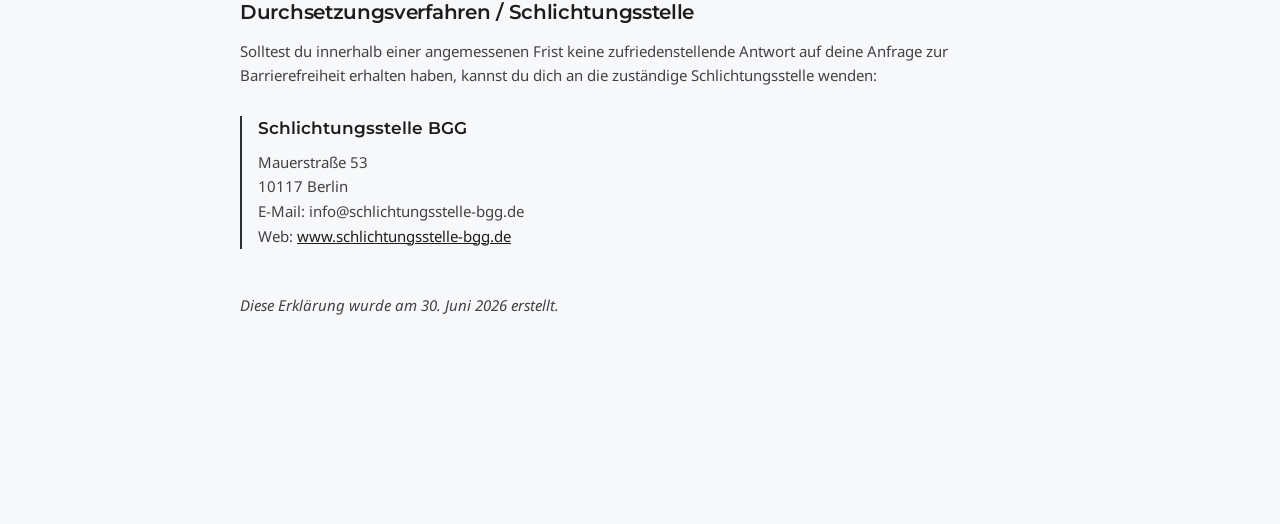
==== commit 067ecb07: "Responsive Tablet & Smartphone Viewport added" ====
--- a/barrierefreiheit.html
+++ b/barrierefreiheit.html
@@ -125,5 +125,7 @@
         </div>
     </footer>
 
+    <!-- Einbindung der zentralen JS-Datei -->
+    <script src="script.js"></script>
 </body>
-</html>
+</html>
--- a/style.css
+++ b/style.css
@@ -34,6 +34,12 @@
 /* Sanftes Scrollen für den OnePager */
 html {
     scroll-behavior: smooth;
+
+    /* Verhindert, dass der Header den Sektionsanfang überdeckt */
+    section {
+        scroll-margin-top: 80px;
+        /* An die exakte Höhe deines Headers anpassen */
+    }
 }
 
 /* Standards für den Body */
@@ -62,12 +68,29 @@
     margin-top: 0;
 }
 
-h1 { font-size: 86px; }
-h2 { font-size: 60px; }
-h3 { font-size: 54px; }
-h4 { font-size: 44px; }
-h5 { font-size: 34px; }
-h6 { font-size: 28px; }
+h1 {
+    font-size: 86px;
+}
+
+h2 {
+    font-size: 60px;
+}
+
+h3 {
+    font-size: 54px;
+}
+
+h4 {
+    font-size: 44px;
+}
+
+h5 {
+    font-size: 34px;
+}
+
+h6 {
+    font-size: 28px;
+}
 
 /* ==========================================
    5. HEADER & NAVIGATION STYLES
@@ -247,22 +270,56 @@
     animation: fadeTextCycle 12s infinite;
 }
 
-.animated-word:nth-child(1) { animation-delay: 0s; }
-.animated-word:nth-child(2) { animation-delay: 3s; }
-.animated-word:nth-child(3) { animation-delay: 6s; }
-.animated-word:nth-child(4) { animation-delay: 9s; }
+.animated-word:nth-child(1) {
+    animation-delay: 0s;
+}
+
+.animated-word:nth-child(2) {
+    animation-delay: 3s;
+}
+
+.animated-word:nth-child(3) {
+    animation-delay: 6s;
+}
+
+.animated-word:nth-child(4) {
+    animation-delay: 9s;
+}
 
 @keyframes fadeTextCycle {
-    0% { opacity: 0; transform: translateY(12px); }
-    5% { opacity: 1; transform: translateY(0); }
-    22% { opacity: 1; transform: translateY(0); }
-    27% { opacity: 0; transform: translateY(-12px); }
-    100% { opacity: 0; }
+    0% {
+        opacity: 0;
+        transform: translateY(12px);
+    }
+
+    5% {
+        opacity: 1;
+        transform: translateY(0);
+    }
+
+    22% {
+        opacity: 1;
+        transform: translateY(0);
+    }
+
+    27% {
+        opacity: 0;
+        transform: translateY(-12px);
+    }
+
+    100% {
+        opacity: 0;
+    }
 }
 
 @keyframes smoothCircleFade {
-    0% { opacity: 0; }
-    100% { opacity: 1; }
+    0% {
+        opacity: 0;
+    }
+
+    100% {
+        opacity: 1;
+    }
 }
 
 .hero-secondary-subheadline {
@@ -442,25 +499,19 @@
     box-shadow: 0 0 16px rgba(255, 255, 255, 0.25);
 }
 
-/* ==========================================
-   SEKTION 3 (INVERSE) - AKTIV-ZUSTAND
-   ========================================== */
-
-/* 1. Inaktive Punkte in Sektion 3 (Tiefschwarz, abgedunkelte Zahl) */
+/* SEKTION 3 (INVERSE) - AKTIV-ZUSTAND */
 .side-nav-link.inverse .nav-number {
     background-color: #111111 !important;
     border: 1px solid rgba(255, 255, 255, 0.25) !important;
 }
 
-/* 2. AKTIVER Punkt in Sektion 3 (Helleres Schwarz/Anthrazit + weiße Zahl) */
 .side-nav-link.inverse.active .nav-number {
-    background-color: #53535a !important; /* Helleres Schwarz / Anthrazit */
+    background-color: #53535a !important;
     border-color: #38383a !important;
-    color: #ffffff !important;           /* Strahlend weiße 03 */
-    box-shadow: 0 0 10px rgba(0, 0, 0, 0.2); /* Dezenter Schatten zur Hervorhebung */
-}
-
-/* 3. Aktives Label "Philosophie" */
+    color: #ffffff !important;
+    box-shadow: 0 0 10px rgba(0, 0, 0, 0.2);
+}
+
 .side-nav-link.inverse.active .nav-label {
     color: var(--color-black) !important;
     font-weight: 600;
@@ -483,7 +534,7 @@
     transform: translate(-50%, -50%);
     width: 600px;
     height: 600px;
-    background: radial-gradient(circle, var(--color-blue-link) 0%, rgba(0,0,0,0) 70%);
+    background: radial-gradient(circle, var(--color-blue-link) 0%, rgba(0, 0, 0, 0) 70%);
     opacity: 0.15;
     pointer-events: none;
     z-index: 0;
@@ -501,13 +552,12 @@
 /* HEADER GRID */
 .projects-header-grid {
     display: grid;
-    grid-template-columns: 5% 1.5fr 0.8fr; 
+    grid-template-columns: 5% 1.5fr 0.8fr;
     gap: 47px;
     margin-bottom: 40px;
     align-items: start;
 }
 
-/* OVERLINES & TYPO */
 .overline-programme,
 .overline-galerie,
 .overline {
@@ -545,9 +595,8 @@
     color: var(--color-skin);
     font-weight: 400;
     position: static;
-    transform: none;
+    transform: translateX(0px);
     margin-bottom: 23px;
-    transform: translateX(0px);
 }
 
 .section-subheadline {
@@ -574,6 +623,12 @@
     display: flex;
     flex-wrap: wrap;
     gap: 12px;
+}
+
+/* Spezieller Offset für die Projekte-Sektion */
+#projekte {
+    scroll-margin-top: 55px;
+    /* Erhöht den Abstand nach oben beim Anspringen */
 }
 
 .filter-btn {
@@ -597,7 +652,7 @@
 /* BODY GRID & SIDEBAR */
 .projects-body-grid {
     display: grid;
-    grid-template-columns: 5% 1.5fr 0.8fr; 
+    grid-template-columns: 5% 1.5fr 0.8fr;
     gap: 32px;
     margin-left: 13px;
 }
@@ -632,7 +687,7 @@
     transform: scale(1.1);
 }
 
-/* PROJEKTE GRID (SPALTE 2 & 3 RECHTS) */
+/* PROJEKTE GRID */
 .projects-grid {
     grid-column: 2 / span 2;
     display: grid;
@@ -652,6 +707,7 @@
     overflow: hidden;
     background-color: #141414;
     border: 1px solid rgba(255, 255, 255, 0.05);
+    position: relative;
 }
 
 .project-img {
@@ -662,11 +718,27 @@
     transition: transform 0.5s ease;
 }
 
-.project-card:hover .project-img {
+.project-img-hover {
+    position: absolute;
+    top: 0;
+    left: 0;
+    width: 100%;
+    height: 100%;
+    object-fit: cover;
+    opacity: 0;
+    transition: opacity 0.5s ease, transform 0.5s ease;
+    pointer-events: none;
+}
+
+.project-card:hover .project-img-hover {
+    opacity: 1;
+}
+
+.project-card:hover .project-img,
+.project-card:hover .project-img-hover {
     transform: scale(1.04);
 }
 
-/* Formate / Höhen */
 .format-portrait-large .project-image-wrapper {
     aspect-ratio: 3 / 4;
 }
@@ -676,7 +748,17 @@
     aspect-ratio: 1 / 1;
 }
 
-/* Card Information */
+.project-card.format-contain .project-img {
+    object-fit: contain;
+}
+
+.project-card.format-contain .project-image-wrapper {
+    background-color: #ffffff;
+    display: flex;
+    align-items: center;
+    justify-content: center;
+}
+
 .project-title {
     font-size: 18px;
     color: var(--color-white);
@@ -696,16 +778,13 @@
     color: var(--color-skin);
 }
 
-/* Versteckte Projekte */
 .project-card.is-hidden {
     display: none !important;
 }
 
-/* ==========================================
-   BUTTON: MEHR PROJEKTE ANZEIGEN
-   ========================================== */
+/* BUTTON: MEHR PROJEKTE ANZEIGEN */
 .projects-more-wrapper {
-    grid-column: 1 / -1; /* Nimmt exakt beide Spalten des Projekt-Grids ein */
+    grid-column: 1 / -1;
     display: flex;
     justify-content: center;
     padding-top: 20px;
@@ -742,81 +821,28 @@
     transform: translateY(3px);
 }
 
-/* Speziell für Vollbild-Mockups (z. B. ganze Websites) */
-.project-card.format-contain .project-img {
-    object-fit: contain; /* Zeigt das gesamte Bild ohne Anschnitt */
-}
-
-/* Optional: Gibt dem Rahmen z.B. einen weißen oder dunklen Hintergrund, 
-   damit die Ränder oben/unten sauber aussehen */
-.project-card.format-contain .project-image-wrapper {
-    background-color: #ffffff; /* Weiß lässt deinen Website-Screenshot nahtlos übergehen */
-    display: flex;
-    align-items: center;
-    justify-content: center;
-}
-
-/* Container für mehrere übereinanderliegende Bilder vorbereiten */
-.project-image-wrapper {
-    position: relative; /* Wichtig für die absolute Positionierung des Hover-Bildes */
-}
-
-/* Das zweite Bild liegt exakt über dem ersten Bild */
-.project-img-hover {
-    position: absolute;
-    top: 0;
-    left: 0;
-    width: 100%;
-    height: 100%;
-    object-fit: cover;
-    opacity: 0; /* Standardmäßig unsichtbar */
-    transition: opacity 0.5s ease, transform 0.5s ease; /* Geschmeidiges Einblenden + Zoom */
-    pointer-events: none; /* Klicks gehen durch das Bild hindurch */
-}
-
-/* HOVER-EFFEKT: Zweites Bild einblenden */
-.project-card:hover .project-img-hover {
-    opacity: 1; /* Bild wird sichtbar */
-}
-
-/* ZOOM-EFFEKT: Beide Bilder zoomen beim Hovern mit */
-.project-card:hover .project-img,
-.project-card:hover .project-img-hover {
-    transform: scale(1.04);
-}
-
 .filter-empty-message {
     grid-column: 1 / -1;
     text-align: center;
-    
-    /* 1. Verhindert das Dehnen der Box nach unten */
-    align-self: start; 
-    height: auto; 
-
-    /* 2. Kompakterer Innenabstand (nach Bedarf anpassen) */
-    padding: 30px 20px; 
-
-    /* Restliches Styling */
+    align-self: start;
+    height: auto;
+    padding: 30px 20px;
     color: var(--color-white-subheadline);
     font-family: var(--font-secondary);
     font-size: 18px;
     background: rgba(255, 255, 255, 0.02);
     border: 1px dashed rgba(255, 255, 255, 0.15);
     border-radius: 8px;
-
-    /* Nimm den Text nach oben */
-    margin-top: -1067px; /* Passe den Wert an (z. B. -600px bis -1000px), bis es perfekt sitzt */
     position: relative;
     z-index: 5;
 }
 
 /* ==========================================
-   SEKTION 3: PHILOSOPHIE
+   11. SEKTION 3: PHILOSOPHIE
    ========================================== */
-   
 .philosophy-section {
-    background-color: #f7f8f9; /* Subtiler, technischer Hellgrau-Ton */
-    color: #121212; /* Dunkler Text für hervorragende Lesbarkeit */
+    background-color: #f7f8f9;
+    color: #121212;
     padding: 120px 0;
     width: 100%;
 }
@@ -831,10 +857,9 @@
     align-items: start;
 }
 
-/* Linke Spalte */
 .philosophy-intro {
     position: sticky;
-    top: 60px; /* Bleibt beim Scrollen leicht mit im Sichtfeld */
+    top: 60px;
 }
 
 .section-tag {
@@ -848,18 +873,16 @@
     transform: translateX(-3px);
 }
 
-/* 2. Die Zahl aus dem Textfluss nehmen & nach links schieben */
 .section-number-3 {
     font-size: 24px;
     font-weight: 400;
-    color: var(#666666);
-    
-    position: absolute;  /* Nimmt die 03 aus dem Textfluss */
-    left: -45px;         /* Schiebt die 03 in den linken Weißraum */
-    top: 6px;            /* Richtet die 03 vertikal an "Fokus" aus */
-}
-
-/* 1. Dem Elternelement die absolute Positionierung der Zahl erlauben */
+    color: #666666;
+    /* FIX: var(#666666) korrigiert */
+    position: absolute;
+    left: -45px;
+    top: 6px;
+}
+
 .philosophy-title {
     font-size: 48px;
     font-weight: 700;
@@ -868,8 +891,7 @@
     margin-bottom: 24px;
     color: var(--color-black);
     transform: translateX(-7px);
-    
-    position: relative; /* Absoluter Anker für die 03 */
+    position: relative;
 }
 
 .philosophy-desc {
@@ -880,7 +902,6 @@
     transform: translateX(-5px);
 }
 
-/* Rechte Spalte: Vertikale Liste */
 .philosophy-list {
     display: flex;
     flex-direction: column;
@@ -888,7 +909,7 @@
 
 .philosophy-item {
     padding: 36px 0;
-    border-bottom: 1px solid rgba(0, 0, 0, 0.12); /* Feine Trennlinien wie in Bild 1 */
+    border-bottom: 1px solid rgba(0, 0, 0, 0.12);
 }
 
 .philosophy-item:first-child {
@@ -915,7 +936,6 @@
     max-width: 500px;
 }
 
-/* Responsive Anpassung für Tablets & Smartphones */
 @media (max-width: 868px) {
     .philosophy-section {
         padding: 80px 0;
@@ -936,18 +956,17 @@
 }
 
 /* ==========================================
-   SEKTION 4: KONTAKT
+   12. SEKTION 4: KONTAKT
    ========================================== */
 .contact-section {
     position: relative;
     background-color: var(--color-black, #0d0d0d);
     color: var(--color-white, #ffffff);
-    padding: 120px 0; /* Um 10px reduziert (von 160px auf 150px) */
+    padding: 120px 0;
     overflow: hidden;
     text-align: center;
 }
 
-/* Radialer Verlauf analog zu Sektion 1 */
 .contact-bg-glow {
     position: absolute;
     top: 50%;
@@ -956,7 +975,7 @@
     width: 700px;
     height: 700px;
     background: radial-gradient(circle, var(--color-radial-black, #2E2F33) 0%, rgba(0, 0, 0, 0) 70%);
-    opacity: 0.8; /* Erhöht für einen sichtbaren, weichen Kreis-Effekt */
+    opacity: 0.8;
     pointer-events: none;
     z-index: 0;
 }
@@ -972,7 +991,6 @@
     align-items: center;
 }
 
-/* Nummer & Label */
 .contact-number {
     font-size: 14px;
     color: var(--color-skin, #d1a374);
@@ -988,7 +1006,6 @@
     margin-bottom: 24px;
 }
 
-/* Headline */
 .contact-title {
     font-size: 56px;
     font-weight: 700;
@@ -997,7 +1014,6 @@
     color: var(--color-white, #ffffff);
 }
 
-/* Invertierter Button */
 .contact-action {
     margin-bottom: 38px;
 }
@@ -1019,7 +1035,6 @@
     box-shadow: 0 8px 20px rgba(255, 255, 255, 0.2);
 }
 
-/* Kontaktdaten (Mail & Tel) */
 .contact-email,
 .contact-phone {
     font-size: 16px;
@@ -1029,7 +1044,7 @@
 }
 
 .contact-email {
-    margin-bottom: 8px; /* Kleiner Abstand zur Telefonnummer */
+    margin-bottom: 8px;
 }
 
 .contact-email:hover,
@@ -1037,11 +1052,11 @@
     color: var(--color-white, #ffffff);
 }
 
-/* Responsive Anpassung für Mobilgeräte */
 @media (max-width: 768px) {
     .contact-section {
         padding: 90px 0;
     }
+
     .contact-title {
         font-size: 40px;
         margin-bottom: 36px;
@@ -1049,10 +1064,7 @@
 }
 
 /* ==========================================
-   FOOTER
-   ========================================== */
-/* ==========================================
-   FOOTER (STICKY & BALANCED)
+   13. FOOTER
    ========================================== */
 .site-footer {
     position: sticky;
@@ -1060,7 +1072,7 @@
     z-index: 100;
     background-color: var(--color-black, #0d0d0d);
     border-top: 1px solid rgba(255, 255, 255, 0.08);
-    padding: 20px 0; /* Slightly tighter vertical padding for a sleek sticky bar */
+    padding: 20px 0;
     font-size: 14px;
 }
 
@@ -1068,8 +1080,6 @@
     max-width: 1200px;
     margin: 0 auto;
     padding: 0 24px;
-    
-    /* 3-column Grid ensures the center column is dead-center regardless of text lengths */
     display: grid;
     grid-template-columns: 1fr auto 1fr;
     align-items: center;
@@ -1082,12 +1092,11 @@
     justify-self: start;
 }
 
-/* Social Media Icons (Centered) */
 .footer-social {
     display: flex;
     align-items: center;
     gap: 16px;
-    justify-self: center; /* Locks icons to the true center */
+    justify-self: center;
 }
 
 .footer-social a {
@@ -1109,7 +1118,6 @@
     object-fit: contain;
 }
 
-/* Navigation Links (Right-aligned) */
 .footer-nav {
     display: flex;
     gap: 28px;
@@ -1118,21 +1126,20 @@
 }
 
 .footer-nav a {
-    position: relative; /* WICHTIG: Damit die Linie am Text bleibt */
+    position: relative;
     color: var(--color-white-subheadline, #86868b);
     text-decoration: none;
     transition: color 0.2s ease;
 }
 
-/* Die Start-Position der Linie (0% Breite, unsichtbar) */
 .footer-nav a::after {
     content: '';
     position: absolute;
-    bottom: -4px; /* Abstand zwischen Text und Linie */
+    bottom: -4px;
     left: 0;
     width: 0%;
-    height: 1px; /* Dicke der Linie */
-    background-color: var(--color-white, #ffffff); /* Farbe der Linie */
+    height: 1px;
+    background-color: var(--color-white, #ffffff);
     transition: width 0.3s ease-in-out;
 }
 
@@ -1140,15 +1147,13 @@
     color: var(--color-white, #ffffff);
 }
 
-/* Beim Hovern fährt die Linie auf 100% aus */
 .footer-nav a:hover::after {
     width: 100%;
 }
 
-/* Responsive behavior for mobile */
 @media (max-width: 768px) {
     .site-footer {
-        position: static; /* Disables sticky positioning on mobile to save screen real estate */
+        position: static;
     }
 
     .footer-container {
@@ -1165,83 +1170,81 @@
 }
 
 /* ==========================================
-   10. UNTERSEITEN (IMPRESSUM & RECHTLICHES)
+   14. UNTERSEITEN (IMPRESSUM & RECHTLICHES)
    ========================================== */
 body.legal-page {
-    /* Helles Off-White als Hintergrund */
     background-color: #f7f8f9;
     color: #1d1d1f;
     min-height: 100vh;
 }
 
-/* Back Link Header */
+/* Zentrierte Ausrichtung & Abstände für Unterseiten-Header */
 .legal-header {
-    max-width: 800px;
+    max-width: 1200px;
+    /* Gleiche maximale Breite wie dein Hauptcontainer */
     margin: 0 auto;
-    padding: 40px 24px 0;
-}
-
-.back-link {
-    color: #86868b; /* Dezentere Farbe für den Zurück-Link */
-    text-decoration: none;
-    font-size: 15px;
-    font-weight: 500;
-    transition: color 0.2s ease, transform 0.2s ease;
-    display: inline-block;
+    padding: 32px 24px 0 24px;
+    /* Seitenabstand identisch zum Container */
+    display: flex;
+    justify-content: flex-start;
+}
+
+/* Styling & Positionierung des Zurück-Links */
+.legal-header .back-link {
+    display: inline-flex;
+    align-items: center;
+    gap: 8px;
+    padding: 0;
+    margin: 0;
+    text-align: left;
 }
 
 .back-link:hover {
-    color: #1d1d1f; /* Dunkler beim Hovern */
+    color: #1d1d1f;
     transform: translateX(-4px);
 }
 
-/* Hauptcontainer */
 .legal-container {
     max-width: 800px;
     margin: 0 auto;
     padding: 40px 24px 100px;
 }
 
-/* Kicker Tag */
 .legal-tag {
     font-size: 13px;
     letter-spacing: 2px;
     text-transform: uppercase;
-    color: var(--color-skin, #d1a374); /* Dein Akzentton als schöner Kontrast */
+    color: var(--color-skin, #d1a374);
     font-weight: 600;
     display: block;
 }
 
-/* Exakte 55px H1 Headline */
 .legal-title {
     font-size: 55px;
     font-weight: 700;
     letter-spacing: -1px;
     margin-top: 8px;
     margin-bottom: 56px;
-    color: #1d1d1f; /* Tiefes Schwarz-Anthrazit */
+    color: #1d1d1f;
     line-height: 1.1;
 }
 
-/* Sektionen */
 .legal-block {
     margin-bottom: 44px;
 }
 
-/* H4 für untere Hauptheadlines */
 .legal-block h4 {
     font-size: 20px;
     font-weight: 600;
-    color: #1d1d1f; /* Satte Hauptüberschrift */
+    color: #1d1d1f;
     margin-bottom: 12px;
     letter-spacing: -0.3px;
 }
 
-/* H3 für Unterebenen (I, II, III) */
 .legal-sub-block {
     margin-top: 28px;
     padding-left: 16px;
-    border-left: 2px solid var(--color-radial-black); /* Akzentlinie links */
+    border-left: 2px solid var(--color-radial-black);
 }
 
 .legal-sub-block h3 {
@@ -1251,17 +1254,16 @@
     margin-bottom: 8px;
 }
 
-/* Fließtext & Absätze */
 .legal-block p,
 .legal-sub-block p {
     font-size: 15px;
     line-height: 1.65;
-    color: #424245; /* Dezenteres, weicheres Dunkelgrau für bessere Lesbarkeit */
+    color: #424245;
     margin: 0;
 }
 
 .legal-block strong {
-    color: #1d1d1f; /* Hervorhebungen bleiben kräftig */
+    color: #1d1d1f;
 }
 
 .legal-block a {
@@ -1274,27 +1276,24 @@
     opacity: 0.6;
 }
 
-/* Mobile Responsive Anpassung */
 @media (max-width: 768px) {
     .legal-title {
         font-size: 38px;
         margin-bottom: 40px;
     }
-    
+
     .legal-block h4 {
         font-size: 18px;
     }
-    
+
     .legal-sub-block {
         padding-left: 12px;
     }
 }
 
-
 /* ==========================================
-   EIGENSTÄNDIGE KONTAKTSEITE (ISOLIERT)
+   15. EIGENSTÄNDIGE KONTAKTSEITE (ISOLIERT)
    ========================================== */
-
 .page-contact-wrapper {
     max-width: 1200px;
     margin: 40px auto;
@@ -1377,7 +1376,6 @@
     background-color: #006699;
 }
 
-/* Info-Spalte rechts */
 .page-contact-info-section .info-block {
     margin-left: 40px;
     font-size: 16px;
@@ -1385,7 +1383,6 @@
     margin-bottom: 40px;
 }
 
-.page-contact-info-section h6, 
 .page-contact-info-section h6 {
     margin-bottom: 20px;
     line-height: 120%;
@@ -1411,11 +1408,11 @@
     height: 40px;
 }
 
-/* Responsive Anpassung */
 @media (max-width: 768px) {
     .page-contact-wrapper {
         grid-template-columns: 1fr;
     }
+
     .page-contact-form .form-row {
         grid-template-columns: 1fr;
     }
@@ -1424,3 +1421,1161 @@
 .info-block-2 {
     margin-left: 40px;
 }
+
+/* ==========================================================================
+   TABLET RESPONSIVE STYLES (Bildschirme bis max. 1024px Breite)
+   ========================================================================== */
+
+@media screen and (max-width: 1024px) {
+
+    /* --- GLOBAL & ABSTÄNDE --- */
+    /* Fester, generöser Sicherheitsabstand links und rechts */
+    section {
+        padding-left: 40px !important;
+        padding-right: 40px !important;
+        scroll-margin-top: 100px;
+        /* Passt den Anker-Offset für Tablets an */
+    }
+
+    /* Die rechte Side-Nav (01 - 04) nimmt zu viel Platz weg und wird auf Tablets ausgeblendet */
+    .side-nav {
+        display: none !important;
+    }
+
+
+    /* ==========================================================================
+   TABLET RESPONSIVE STYLES (OHNE HTML-ÄNDERUNG & OHNE DESKTOP-EINFLUSS)
+   ========================================================================== */
+
+    @media screen and (max-width: 1024px) {
+
+        /* Fester Sicherheitsabstand links/rechts & Ausblenden der Side-Nav */
+        section {
+            padding-left: 40px !important;
+            padding-right: 40px !important;
+            scroll-margin-top: 100px;
+        }
+
+        .side-nav {
+            display: none !important;
+        }
+
+        /* --- HERO-SECTION ALS GRID AUFBAUEN --- */
+        .hero-container {
+            display: grid !important;
+            grid-template-columns: 1fr !important;
+            /* 1-spaltig */
+            text-align: center !important;
+            justify-items: center !important;
+            gap: 16px !important;
+        }
+
+        /* Der linke/obere Textbereich */
+        .hero-text-content {
+            display: contents !important;
+            /* Löst den Container auf, damit wir direkte Kontrolle über die Kinder haben */
+        }
+
+        /* 1. Hauptüberschrift ganz oben */
+        .hero-main-title,
+        .hero-text-content h1 {
+            grid-row: 1 !important;
+            font-size: 2.2rem !important;
+            margin-bottom: 0 !important;
+        }
+
+        /* 2. Untertitel darunter */
+        .hero-sub-title,
+        .hero-text-content>p:first-of-type {
+            grid-row: 2 !important;
+            font-size: 1rem !important;
+            max-width: 550px;
+        }
+
+        /* 3. Buttons in der Mitte */
+        .hero-buttons {
+            grid-row: 3 !important;
+            display: flex !important;
+            justify-content: center !important;
+            gap: 16px !important;
+            margin: 12px 0 20px 0 !important;
+            width: 100% !important;
+        }
+
+        /* 4. "Hi, ich bin Jahi..." Überschrift (kleiner skaliert) */
+        .hero-intro-title,
+        .hero-text-content h2 {
+            grid-row: 4 !important;
+            font-size: 1.6rem !important;
+            line-height: 1.3 !important;
+            margin-top: 10px !important;
+        }
+
+        /* 5. Beschreibungstext */
+        .hero-description,
+        .hero-text-content>p:last-of-type {
+            grid-row: 5 !important;
+            font-size: 0.95rem !important;
+            max-width: 500px;
+            margin-bottom: 24px !important;
+        }
+
+        /* 6. Portrait & Kreis ganz unten */
+        .hero-image-wrapper {
+            grid-row: 6 !important;
+            position: relative !important;
+            width: 100% !important;
+            max-width: 380px !important;
+            display: flex !important;
+            justify-content: center !important;
+            align-items: flex-end !important;
+            margin: 0 auto !important;
+        }
+
+        .hero-blue-circle {
+            position: absolute !important;
+            bottom: 0 !important;
+            left: 50% !important;
+            transform: translateX(-50%) !important;
+            width: 280px !important;
+            height: 280px !important;
+            border-radius: 50% !important;
+            z-index: 1 !important;
+        }
+
+        .hero-portrait {
+            position: relative !important;
+            z-index: 2 !important;
+            width: 100% !important;
+            max-width: 340px !important;
+            height: auto !important;
+            display: block !important;
+            margin: 0 auto !important;
+        }
+
+        /* --- LOESUNG FUER AUFGABE 1: Buttons hochschieben --- */
+        @media screen and (max-width: 1024px) {
+
+            .hero-text-block {
+                display: flex !important;
+                flex-direction: column !important;
+                align-items: center !important;
+                text-align: center !important;
+            }
+
+            /* 1. "PROFIL" ganz oben */
+            .hero-text-block .overline {
+                order: 1 !important;
+            }
+
+            /* 2. "01 Über mich" Headline */
+            .hero-text-block .section-title {
+                order: 2 !important;
+            }
+
+            /* 3. Erster Subtext ("Grafik- & Webdesigner...") */
+            .hero-text-block .hero-subheadline {
+                order: 3 !important;
+                margin-bottom: 24px !important;
+            }
+
+            /* 4. DIE BUTTONS (schieben sich jetzt hier hin!) */
+            .hero-text-block .hero-actions {
+                order: 4 !important;
+                display: flex !important;
+                justify-content: center !important;
+                gap: 16px !important;
+                margin-top: 14px !important;
+                margin-bottom: 52px !important;
+                width: 100% !important;
+            }
+
+            /* 5. Haupt-Headline ("Hi, ich bin Jahi...") */
+            .hero-text-block .hero-main-title {
+                order: 5 !important;
+            }
+
+            /* 6. Zweiter Subtext ("Gutes Design beginnt an der Wurzel...") */
+            .hero-text-block .hero-secondary-subheadline {
+                order: 6 !important;
+            }
+
+            /* --- LOESUNG FUER AUFGABE 3: Zentrieren & Abstand verringern --- */
+            .hero-main-title br {
+                display: none !important;
+            }
+
+            .hero-main-title .animated-text-container {
+                display: flex !important;
+                justify-content: center !important;
+                align-items: center !important;
+                width: 100% !important;
+                margin-top: -8px !important;
+                /* Zieht das Wort etwas näher an "Hi, ich bin Jahi -" heran */
+                text-align: center !important;
+            }
+
+            .hero-main-title .animated-word {
+                text-align: center !important;
+                width: 100% !important;
+            }
+
+            /* --- LOESUNG FUER AUFGABE 4: Portrait vergrössern & Kreis dahinter setzen --- */
+
+            /* --- LOESUNG FUER DEN LETZTEN SCHRITT: Portrait zentrieren, vergrössern & Kreis anheben --- */
+
+            .hero-visual {
+                position: relative !important;
+                width: 100% !important;
+                max-width: 600px !important;
+                /* Bietet genug Platz für das große Portrait */
+                min-height: 480px !important;
+                /* Definiert eine feste Höhe für die perfekte Überlagerung */
+                display: flex !important;
+                justify-content: center !important;
+                align-items: flex-end !important;
+                margin: 30px auto 0 auto !important;
+                top: auto !important;
+                left: auto !important;
+                right: auto !important;
+            }
+
+            /* Blauer Kreis: Etwas nach oben gezogen (bottom: 20px), um höher hinter dem Kopf zu sitzen */
+            .hero-blue-circle {
+                position: absolute !important;
+                top: auto !important;
+                bottom: 300px !important;
+                /* Schiebt den Kreis in der Höhe höher */
+                left: 50% !important;
+                right: auto !important;
+                transform: translateX(-50%) scale(1.2) !important;
+                width: 420px !important;
+                /* Kreis passend zum größeren Portrait skaliert */
+                height: 420px !important;
+                border-radius: 50% !important;
+                z-index: 1 !important;
+            }
+
+            /* Portrait zentrieren & 1,5-fach skalieren */
+            .hero-portrait {
+                position: relative !important;
+                z-index: 2 !important;
+                width: 100% !important;
+                max-width: 520px !important;
+                /* Gibt dem skalierten Bild genug Raum */
+                height: auto !important;
+                display: block !important;
+                margin: 0 auto !important;
+                transform: translateX(-5%) scale(1.4) !important;
+                /* Vergrößert das Portrait um 1.5x */
+                transform-origin: bottom center !important;
+                /* Skaliert sauber nach oben/außen ab dem Boden */
+            }
+
+            /* --- KORREKTUR: Header-Grid auflösen & exakt zentrieren --- */
+
+            /* Löst das 3-Spalten-Grid für Tablet auf */
+            .projects-header-grid {
+                display: flex !important;
+                flex-direction: column !important;
+                align-items: center !important;
+                text-align: center !important;
+                width: 100% !important;
+                gap: 20px !important;
+            }
+
+            /* 1. GALERIE & Titel (exakt zentriert ganz oben) */
+            .header-col-galerie {
+                order: 1 !important;
+                display: flex !important;
+                flex-direction: column !important;
+                align-items: center !important;
+                text-align: center !important;
+                width: 100% !important;
+            }
+
+            .overline-galerie {
+                text-align: center !important;
+                display: inline-block !important;
+                transform: translateX(-40px) !important;
+                /* Passt die Position nach links an */
+                width: 100% !important;
+            }
+
+            /* 2. EINFÜHRUNG (zentriert direkt darunter) */
+            .header-col-design {
+                order: 2 !important;
+                display: flex !important;
+                flex-direction: column !important;
+                align-items: center !important;
+                text-align: center !important;
+                max-width: 650px !important;
+                width: 100% !important;
+                margin: 0 auto !important;
+                transform: translateX(-37px) !important;
+            }
+
+            .einfuehrung-text-small {
+                text-align: center !important;
+                margin-bottom: -60px;
+            }
+
+            /* 1. Subheadline zentrieren */
+            .section-subheadline {
+                text-align: center !important;
+                margin-left: auto !important;
+                margin-right: auto !important;
+                width: 100% !important;
+                display: block !important;
+                transform: translateX(-35px) !important;
+                /* Verschiebt den Text nach links */
+                /* Alternativ geht auch: margin-right: 50px !important; */
+            }
+
+            /* 2. Filter-Buttons zentrieren */
+            .projects-filter {
+                display: flex !important;
+                justify-content: center !important;
+                flex-wrap: wrap !important;
+                width: 100% !important;
+                margin-left: auto !important;
+                margin-right: auto !important;
+                margin-bottom: 30px;
+                transform: translateX(-45px) !important;
+            }
+
+            /* 4. PROGRAMME-TITEL (wandert nach unten und richtet sich links aus) */
+            .header-col-programs {
+                order: 4 !important;
+                display: block !important;
+                width: 100% !important;
+                text-align: left !important;
+                margin-top: 10px !important;
+                padding-left: 4px !important;
+                transform: translateY(-140px) !important;
+                /* Bündige Ausrichtung über der Icon-Leiste */
+            }
+
+            .overline-programme {
+                text-align: left !important;
+                display: inline-block !important;
+            }
+
+            /* Programme-Logos auf Tablets voll farbig und sichtbar darstellen */
+            .sidebar-programs .program-item img,
+            .sidebar-programs .program-item {
+                filter: none !important;
+                opacity: 1 !important;
+                transform: none !important;
+            }
+
+            /* Projekt-Grid rechts einrücken und Seitenabstand geben */
+            .projects-grid {
+                padding-right: 34px !important;
+                /* Abstand zum rechten Bildschirmrand */
+                box-sizing: border-box !important;
+            }
+
+            /* Container anpassen, um horizontalen Overflow/Scrollen zu verhindern */
+            .projects-body-grid {
+                width: 100% !important;
+                max-width: 100% !important;
+                box-sizing: border-box !important;
+                padding-right: 16px !important;
+            }
+
+            /* Button weiter nach links verschieben */
+            .projects-more-wrapper {
+                grid-column: 1 / -1 !important;
+                display: flex !important;
+                justify-content: center !important;
+                width: 100% !important;
+                transform: translateX(-65px) !important;
+                /* Verschiebt den Button nach links */
+                margin-top: 40px !important;
+                margin-bottom: 20px !important;
+            }
+
+            /* Falls der Button selbst ein block-Element ist */
+            .btn-more-projects {
+                margin: 0 auto !important;
+            }
+
+            /* --- Sektion 3: Philosophie (Streng 2 Spalten auf Tablet) --- */
+
+            .philosophy-section {
+                width: 100% !important;
+                max-width: 100% !important;
+                padding-left: 20px !important;
+                padding-right: 20px !important;
+                box-sizing: border-box !important;
+            }
+
+            .philosophy-container {
+                display: grid !important;
+                grid-template-columns: 1fr 1.2fr !important;
+                /* Exakt 2 Spalten */
+                gap: 32px !important;
+                padding-left: 50px !important;
+                /* 20px Abstand links */
+                padding-right: 20px !important;
+                /* 20px Abstand rechts */
+                box-sizing: border-box !important;
+                width: 100% !important;
+                margin: 0 !important;
+                max-width: 100% !important;
+            }
+
+            /* Linien sauber im Container begrenzen */
+            .philosophy-list {
+                width: 100% !important;
+                box-sizing: border-box !important;
+            }
+
+            .philosophy-item {
+                width: 100% !important;
+                box-sizing: border-box !important;
+            }
+
+            /* --- Sektion 4: Kontakt Abstände verringern --- */
+
+            /* Innenabstand der Sektion oben/unten reduzieren */
+            .contact-section {
+                padding-top: 100px !important;
+                padding-bottom: 130px !important;
+            }
+
+            /* Gesamten Container kompakter ziehen */
+            .contact-container {
+                display: flex !important;
+                flex-direction: column !important;
+                align-items: center !important;
+                gap: 12px !important;
+                /* Steuert den Grundabstand zwischen ALLEN Elementen */
+            }
+
+            /* Margins der einzelnen Elemente zurücksetzen */
+            .contact-number,
+            .contact-tag,
+            .contact-title,
+            .contact-action,
+            .contact-email,
+            .contact-phone {
+                margin-top: 0 !important;
+                margin-bottom: -28px !important;
+            }
+
+            /* Spezifische Anpassung für Haupt-Titel & Button */
+            .contact-title {
+                margin-bottom: -22px !important;
+            }
+
+            .contact-action {
+                margin-bottom: -10px !important;
+            }
+        }
+    }
+
+    /* --- 2. PROJEKTE --- */
+    .projects-container {
+        display: flex;
+        flex-direction: column;
+        gap: 32px;
+    }
+
+    /* 2er-Raster der Galeriekarten bleibt erhalten, skaliert aber dynamisch */
+    .projects-grid {
+        display: grid !important;
+        grid-template-columns: repeat(2, 1fr) !important;
+        gap: 24px !important;
+    }
+
+    .project-card {
+        width: 100% !important;
+    }
+
+    /* Programme-Leiste am linken Rand kompakter darstellen */
+    .sidebar-programs {
+        width: auto !important;
+        display: flex;
+        flex-direction: row !important;
+        /* Auf Tablet waagerecht statt senkrecht */
+        justify-content: center;
+        gap: 16px;
+        margin-bottom: 24px;
+    }
+
+    .program-item img {
+        width: 28px !important;
+        height: 28px !important;
+    }
+
+
+    /* --- 3. FOKUS IM DESIGN (PHILOSOPHIE) --- */
+    /* Karten untereinander stapeln, um Lesbarkeit der Texte zu garantieren */
+    .philosophy-container {
+        flex-direction: column !important;
+        gap: 32px !important;
+    }
+
+    .philosophy-card {
+        width: 100% !important;
+    }
+
+
+    /* --- 4. KONTAKT --- */
+    .contact-container {
+        flex-direction: column !important;
+        gap: 40px !important;
+    }
+
+    .contact-info,
+    .contact-form-wrapper {
+        width: 100% !important;
+    }
+
+    .contact-title {
+        font-size: 2.8rem !important;
+        text-align: center;
+    }
+
+    /* --- Bündige Ausrichtung für alle Unterseiten --- */
+
+    /* Container und Header auf einheitliche Breite und identische Ränder setzen */
+    .legal-header,
+    .legal-container {
+        width: 100% !important;
+        max-width: 900px !important;
+        /* Oder dein genutzter max-width Wert */
+        margin-left: auto !important;
+        margin-right: auto !important;
+        padding-left: 20px !important;
+        /* Fester linker Rand */
+        padding-right: 20px !important;
+        box-sizing: border-box !important;
+    }
+
+    /* Zurück-Link exakt linksbündig ohne eigenes Margin-Offset setzen */
+    .legal-header {
+        padding-top: 20px;
+        padding-bottom: 20px;
+    }
+
+    .back-link {
+        display: inline-block !important;
+        margin-left: 0 !important;
+        padding-left: 40px !important;
+        text-align: left !important;
+    }
+
+    /* Titel & Tag exakt an die Kante ausrichten */
+    .legal-tag,
+    .legal-title {
+        margin-left: 0 !important;
+        padding-left: 40px !important;
+        text-align: left !important;
+    }
+
+    /* Nur die Überschrift und den Hinweis im Kontaktformular linksbündig ausrichten */
+    .page-contact-form-section .legal-title,
+    .page-contact-form-section .form-instruction {
+        text-align: left !important;
+        margin-left: 0 !important;
+        padding-left: 0 !important;
+    }
+
+    /* Haupt-Wrapper einspaltig nach links ausrichten */
+    .page-contact-wrapper {
+        display: flex !important;
+        flex-direction: column !important;
+        align-items: flex-start !important;
+        width: 100% !important;
+    }
+
+    /* Unteren Info-Block linksbündig unter den Senden-Button setzen */
+    .page-contact-info-section {
+        width: 100% !important;
+        margin-top: -100px !important;
+        /* Abstand nach oben zum Senden-Button */
+        margin-bottom: 60px !important;
+        /* Sicherheitsabstand zum Footer */
+        text-align: left !important;
+        align-self: flex-start !important;
+    }
+
+    /* Alle Texte und Überschriften im Info-Block strikt linksbündig */
+    .page-contact-info-section h6,
+    .page-contact-info-section p,
+    .page-contact-info-section .info-block,
+    .page-contact-info-section .info-block-2 {
+        text-align: left !important;
+        margin-left: 0 !important;
+        padding-left: 0 !important;
+    }
+
+    @media screen and (max-width: 767px) {
+
+        /* --- HEADER & NAVIGATION (Einzeilig fix für 330px) --- */
+        .site-header {
+            position: relative !important;
+            width: 100% !important;
+            background: #111111 !important;
+            padding: 0 !important;
+            z-index: 1000 !important;
+        }
+
+        .header-container {
+            display: flex !important;
+            flex-direction: row !important;
+            justify-content: space-between !important;
+            align-items: center !important;
+            padding: 20px 22px !important;
+            width: 100% !important;
+            box-sizing: border-box !important;
+        }
+
+        .logo-link {
+            display: flex !important;
+            align-items: center !important;
+            flex-shrink: 0 !important;
+        }
+
+        .logo-img {
+            height: 26px !important;
+            width: auto !important;
+            display: block !important;
+        }
+
+        .main-nav {
+            display: block !important;
+            flex-grow: 1 !important;
+        }
+
+        .main-nav ul {
+            display: flex !important;
+            flex-direction: row !important;
+            justify-content: flex-end !important;
+            align-items: center !important;
+            gap: 5px !important;
+            margin: 0 !important;
+            padding: 0 !important;
+            list-style: none !important;
+        }
+
+        .main-nav ul li {
+            display: inline-block !important;
+            margin: 0 !important;
+            padding: 0 !important;
+        }
+
+        .main-nav ul li a {
+            font-size: 0.68rem !important;
+            color: #ffffff !important;
+            text-decoration: none !important;
+            white-space: nowrap !important;
+            letter-spacing: -0.3px !important;
+        }
+
+        /* --- HERO CONTAINER & ZENTRIERUNG --- */
+        .hero-section,
+        .hero-container {
+            display: flex !important;
+            flex-direction: column !important;
+            align-items: center !important;
+            justify-content: center !important;
+            width: 100% !important;
+            max-width: 100% !important;
+            padding: 0 8px !important;
+            margin: 0 auto !important;
+            box-sizing: border-box !important;
+        }
+
+        .hero-text-block {
+            display: flex !important;
+            flex-direction: column !important;
+            align-items: center !important;
+            text-align: center !important;
+            width: 100% !important;
+            max-width: 100% !important;
+            margin: 0 auto !important;
+            padding: 0 !important;
+            box-sizing: border-box !important;
+            transform: none !important;
+            position: relative !important;
+        }
+
+        /* Manuelle Zeilenumbrüche (<br>) auf Mobile ignorieren */
+        .hero-text-block br {
+            display: none !important;
+        }
+
+        /* Zahl "01" auf Mobilgeräten vollständig ausblenden */
+        .hero-text-block .section-number,
+        .section-number {
+            display: none !important;
+        }
+
+        /* 1. PLATZIERUNG: "PROFIL" Badge ganz oben */
+        .hero-text-block .overline {
+            order: 1 !important;
+            display: block !important;
+            font-size: 0.75rem !important;
+            letter-spacing: 1.5px !important;
+            text-align: center !important;
+            width: 100% !important;
+            margin: 0 auto 4px auto !important;
+            padding-top: 50px;
+        }
+
+        /* 2. PLATZIERUNG: Headline "Über mich" direkt darunter */
+        .hero-text-block .section-title {
+            order: 2 !important;
+            display: block !important;
+            font-size: 2.00rem !important;
+            line-height: 1.2 !important;
+            text-align: center !important;
+            width: 100% !important;
+            margin: 10px auto 22px auto !important;
+        }
+
+        /* 3. Subtext ("Grafik- & Webdesigner...") */
+        .hero-text-block .hero-subheadline {
+            order: 3 !important;
+            font-size: 0.82rem !important;
+            line-height: 1.4 !important;
+            text-align: center !important;
+            width: 100% !important;
+            margin: 0 auto 16px auto !important;
+        }
+
+        /* 4. Haupt-Headline */
+        .hero-text-block .hero-main-title {
+            order: 4 !important;
+            font-size: 2.00rem !important;
+            line-height: 1.25 !important;
+            text-align: center !important;
+            width: 100% !important;
+            margin: 2px auto 10px auto !important;
+        }
+
+        .hero-main-title .animated-text-container {
+            position: relative !important;
+            display: block !important;
+            width: 100% !important;
+            height: 1.4em !important;
+            margin: 4px auto 0 auto !important;
+            padding: 0 !important;
+            box-sizing: border-box !important;
+        }
+
+        .hero-main-title .animated-word {
+            position: absolute !important;
+            left: 0 !important;
+            top: 13px !important;
+            width: 100% !important;
+            margin: -10px 0 0 0 !important;
+            padding: 0 !important;
+            text-align: center !important;
+            white-space: nowrap !important;
+        }
+
+        /* 5. Zweiter Subtext ("Gutes Design beginnt...") */
+        .hero-text-block .hero-secondary-subheadline {
+            order: 5 !important;
+            font-size: 0.8rem !important;
+            line-height: 1.4 !important;
+            text-align: center !important;
+            width: 100% !important;
+            margin: 0 auto 40px auto !important;
+        }
+
+        /* 6. Buttons schmaler & untereinander */
+        .hero-text-block .hero-actions {
+            order: 6 !important;
+            display: flex !important;
+            flex-direction: column !important;
+            align-items: center !important;
+            gap: 10px !important;
+            width: 100% !important;
+            max-width: 260px !important;
+            margin: 0 auto !important;
+        }
+
+        .hero-text-block .hero-actions a {
+            width: 100% !important;
+            padding: 9px 12px !important;
+            font-size: 0.82rem !important;
+            text-align: center !important;
+            box-sizing: border-box !important;
+        }
+
+        .hero-blue-circle {
+            margin-bottom: -280px;
+        }
+
+        /* ==========================================
+        PROJEKTE SEKTION - SMARTPHONE (1 SPALTE)
+        ========================================== */
+
+        /* 1. Header & Textbereiche untereinander ausrichten */
+        .projects-header-grid {
+            display: flex !important;
+            flex-direction: column !important;
+            align-items: center !important;
+            text-align: center !important;
+            gap: 20px !important;
+        }
+
+        .header-col-programs {
+            display: none !important;
+            /* Versteckt das doppelte Top-Word "PROGRAMME" */
+        }
+
+        /* Radikaler Zentrierungs-Reset für den "Projekte"-Titel */
+        .header-col-galerie,
+        .header-col-galerie * {
+            box-sizing: border-box !important;
+        }
+
+        .projects-section h1,
+        .projects-section h2,
+        .header-col-galerie h1,
+        .header-col-galerie h2,
+        .header-col-galerie .section-title {
+            display: block !important;
+            width: 100% !important;
+            max-width: 100% !important;
+            text-align: center !important;
+            margin-left: auto !important;
+            margin-right: auto !important;
+            padding-left: 0 !important;
+            padding-right: 78px !important;
+            position: static !important;
+            left: auto !important;
+            right: auto !important;
+            transform: none !important;
+            letter-spacing: normal !important;
+            /* Verhindert optische Verschiebung durch extremes Letter-Spacing */
+        }
+
+        .header-col-galerie,
+        .header-col-design {
+            width: 100% !important;
+            text-align: center !important;
+        }
+
+        .einfuehrung-text-small {
+            margin: 0 auto !important;
+            max-width: 90% !important;
+        }
+
+        /* 2. Haupt-Layout auf 1 Spalte umstellen */
+        .projects-body-grid {
+            display: flex !important;
+            flex-direction: column !important;
+            width: 100% !important;
+            gap: 30px !important;
+        }
+
+        /* 3. Programme-Icons unter den Einführungstext setzen & in 3 Zeilen zentrieren */
+        .sidebar-programs {
+            width: 100% !important;
+            display: flex !important;
+            flex-direction: column !important;
+            align-items: center !important;
+            text-align: center !important;
+            margin: 20px 0 30px 0 !important;
+        }
+
+        /* Überschrift zentrieren */
+        .sidebar-programs::before {
+            content: "PROGRAMME";
+            display: block !important;
+            width: 100% !important;
+            text-align: center !important;
+            font-size: 0.75rem;
+            letter-spacing: 1.5px;
+            color: #ffffff;
+            font-weight: 600;
+            margin-bottom: 15px !important;
+            padding-left: 15px;
+        }
+
+        /* ERZWINGT NEBENEINANDER-AUSRICHTUNG */
+        .programs-list,
+        .sidebar-programs ul,
+        .sidebar-programs div {
+            display: flex !important;
+            flex-direction: row !important;
+            /* Spalte aufheben, Icons nebeneinander */
+            flex-wrap: wrap !important;
+            /* Umbruch erlauben */
+            justify-content: center !important;
+            align-items: center !important;
+            gap: 14px 8px !important;
+            max-width: 290px !important;
+            /* Begrenzt Breite für ~3 Zeilen (ca. 5-6 Icons pro Zeile) */
+            margin: 0 auto !important;
+            padding-left: 10px !important;
+        }
+
+        /* Einzelne Items überschreiben */
+        .program-item,
+        .programs-list li,
+        .programs-list a,
+        .programs-list img {
+            display: inline-block !important;
+            width: 36px !important;
+            height: 36px !important;
+            max-width: 36px !important;
+            margin: 0 !important;
+            object-fit: contain !important;
+        }
+
+        /* 4. Projekte-Grid zentrieren & Seitenabstände ausgleichen */
+        .projects-grid {
+            display: flex !important;
+            flex-direction: column !important;
+            align-items: center !important;
+            width: 100% !important;
+            max-width: 100% !important;
+            gap: 35px !important;
+            margin: 0 auto !important;
+            padding: 0 6px !important;
+            margin-left: -46px !important;
+            /* Sorgt für gleichmäßigen Rand links & rechts */
+            box-sizing: border-box !important;
+        }
+
+        .project-card {
+            width: 100% !important;
+            max-width: 100% !important;
+            margin: 0 auto !important;
+            box-sizing: border-box !important;
+        }
+
+        .project-image-wrapper {
+            width: 100% !important;
+            border-radius: 12px !important;
+            overflow: hidden !important;
+        }
+
+        .project-img {
+            width: 100% !important;
+            height: auto !important;
+            display: block !important;
+        }
+
+        .project-info {
+            text-align: left !important;
+            padding: 12px 4px 0 4px !important;
+        }
+
+        /* Button Wrapper & Button exakt zentrieren */
+        .projects-more-wrapper {
+            width: 100% !important;
+            display: flex !important;
+            justify-content: center !important;
+            align-items: center !important;
+            margin: 30px auto 10px auto !important;
+            padding: 0 !important;
+            transform: translateX(0px) !important;
+        }
+
+        .projects-more-wrapper a,
+        .projects-more-wrapper button,
+        .projects-more-btn {
+            display: inline-flex !important;
+            justify-content: center !important;
+            align-items: center !important;
+            margin: 0 auto !important;
+            max-width: fit-content !important;
+            text-align: center !important;
+        }
+
+        /* ==========================================
+   PHILOSOPHIE SEKTION - MOBILE (1 SPALTE)
+   ========================================== */
+
+        /* 1. Hauptcontainer auf 1 Spalte untereinander umstellen */
+        .philosophy-container {
+            display: flex !important;
+            flex-direction: column !important;
+            width: 100% !important;
+            gap: 40px !important;
+            padding: 0 20px !important;
+            box-sizing: border-box !important;
+        }
+
+        /* 2. Linke Spalte (Intro) zentrieren */
+        .philosophy-intro {
+            width: 100% !important;
+            max-width: 100% !important;
+            text-align: center !important;
+        }
+
+        .section-tag {
+            display: block !important;
+            text-align: center !important;
+            width: 100% !important;
+        }
+
+        /* Nummer "03" auf Mobile ausblenden */
+        .section-number-3 {
+            display: none !important;
+        }
+
+        .philosophy-title {
+            font-size: 3.8rem !important;
+            line-height: 1.2 !important;
+            margin: 10px auto 25px auto !important;
+            text-align: center !important;
+        }
+
+        .philosophy-desc {
+            width: 100% !important;
+            max-width: 100% !important;
+            font-size: 0.95rem !important;
+            line-height: 1.5 !important;
+            text-align: center !important;
+            margin: 0 auto !important;
+        }
+
+        /* 3. Rechte Spalte (Liste) unter dem Intro stapeln */
+        .philosophy-list {
+            display: flex !important;
+            flex-direction: column !important;
+            width: 100% !important;
+            gap: 25px !important;
+        }
+
+        .philosophy-item {
+            width: 100% !important;
+            box-sizing: border-box !important;
+            text-align: left !important;
+            /* Behält die gute Lesbarkeit für die Kernprinzipien */
+        }
+
+        .philosophy-item h3 {
+            margin-bottom: 8px !important;
+            font-size: 1.2rem !important;
+        }
+
+        .philosophy-item p {
+            font-size: 0.9rem !important;
+            line-height: 1.4 !important;
+        }
+
+        /* ==========================================
+   KONTAKT SEKTION - MOBILE (1.2x & NO NUMBER)
+   ========================================== */
+
+        /* 1. Nummer "04" auf Mobile ausblenden */
+        .contact-number {
+            display: none !important;
+        }
+
+        /* 2. Container inklusive aller Texte & Buttons proportional auf 1.2x skaliern */
+        .contact-container {
+            transform: scale(1.1) !important;
+            transform-origin: center center !important;
+            margin: 10px auto !important;
+            /* Gibt durch die Vergrößerung oben/unten etwas Platz */
+            width: 100% !important;
+            max-width: 100% !important;
+            text-align: center !important;
+            box-sizing: border-box !important;
+        }
+
+        /* Abstände innerhalb der skalierten Elemente verfeinern */
+        .contact-tag {
+            display: block !important;
+            margin-bottom: -30px !important;
+        }
+
+        .contact-title {
+            margin-bottom: -20px !important;
+        }
+
+        .contact-action {
+            margin-bottom: -10px !important;
+        }
+
+        .contact-email,
+        .contact-phone {
+            display: block !important;
+            margin-bottom: -35px !important;
+        }
+
+        /* ==========================================
+   DATENSCHUTZ / LEGAL TITLE - GRÖSSE 0.9x
+   ========================================== */
+
+        .legal-title {
+            font-size: 2.2em !important;
+            /* verringert die Größe um 10% der aktuellen Grundgröße */
+            /* Alternative, falls em zu klein ist: scale-Wert nutzen */
+            /* transform: scale(0.9); transform-origin: left center; */
+        }
+
+        @media screen and (max-width: 768px) {
+            .page-contact-wrapper {
+                padding-right: 20px !important;
+                padding-left: 20px !important;
+                box-sizing: border-box !important;
+            }
+
+            .page-contact-form input,
+            .page-contact-form select,
+            .page-contact-form textarea {
+                max-width: 100% !important;
+                box-sizing: border-box !important;
+            }
+        }
+
+        /* Ganzer Container bekommt Innenabstand */
+        .page-contact-wrapper {
+            padding-right: 20px !important;
+            padding-left: 20px !important;
+            box-sizing: border-box !important;
+        }
+
+        /* Bricht lange Texte sauber um & hält Abstand */
+        .page-contact-info-section {
+            padding-right: 15px !important;
+            box-sizing: border-box !important;
+            word-wrap: break-word;
+        }
+
+        /* Verhindert, dass starre Überschriften über den Rand ragen */
+        .page-contact-info-section h6 {
+            font-size: 1.3rem !important;
+            /* Passt die Schriftgröße leicht an Mobil an */
+            word-break: break-word;
+        }
+
+        /* Formularelemente innerhalb der Grenzen halten */
+        .page-contact-form input,
+        .page-contact-form select,
+        .page-contact-form textarea {
+            max-width: 100% !important;
+            box-sizing: border-box !important;
+        }
+
+        @media screen and (max-width: 768px) {
+
+            /* Deaktiviert die Umbrüche nur im unteren Rückruf-Block */
+            .info-block-2 br {
+                display: none !important;
+            }
+
+            /* Sorgt für eine saubere Silbentrennung im unteren Block */
+            .info-block-2 p,
+            .info-block-2 h6 {
+                hyphens: auto;
+                -webkit-hyphens: auto;
+            }
+        }
+
+    }
+}
